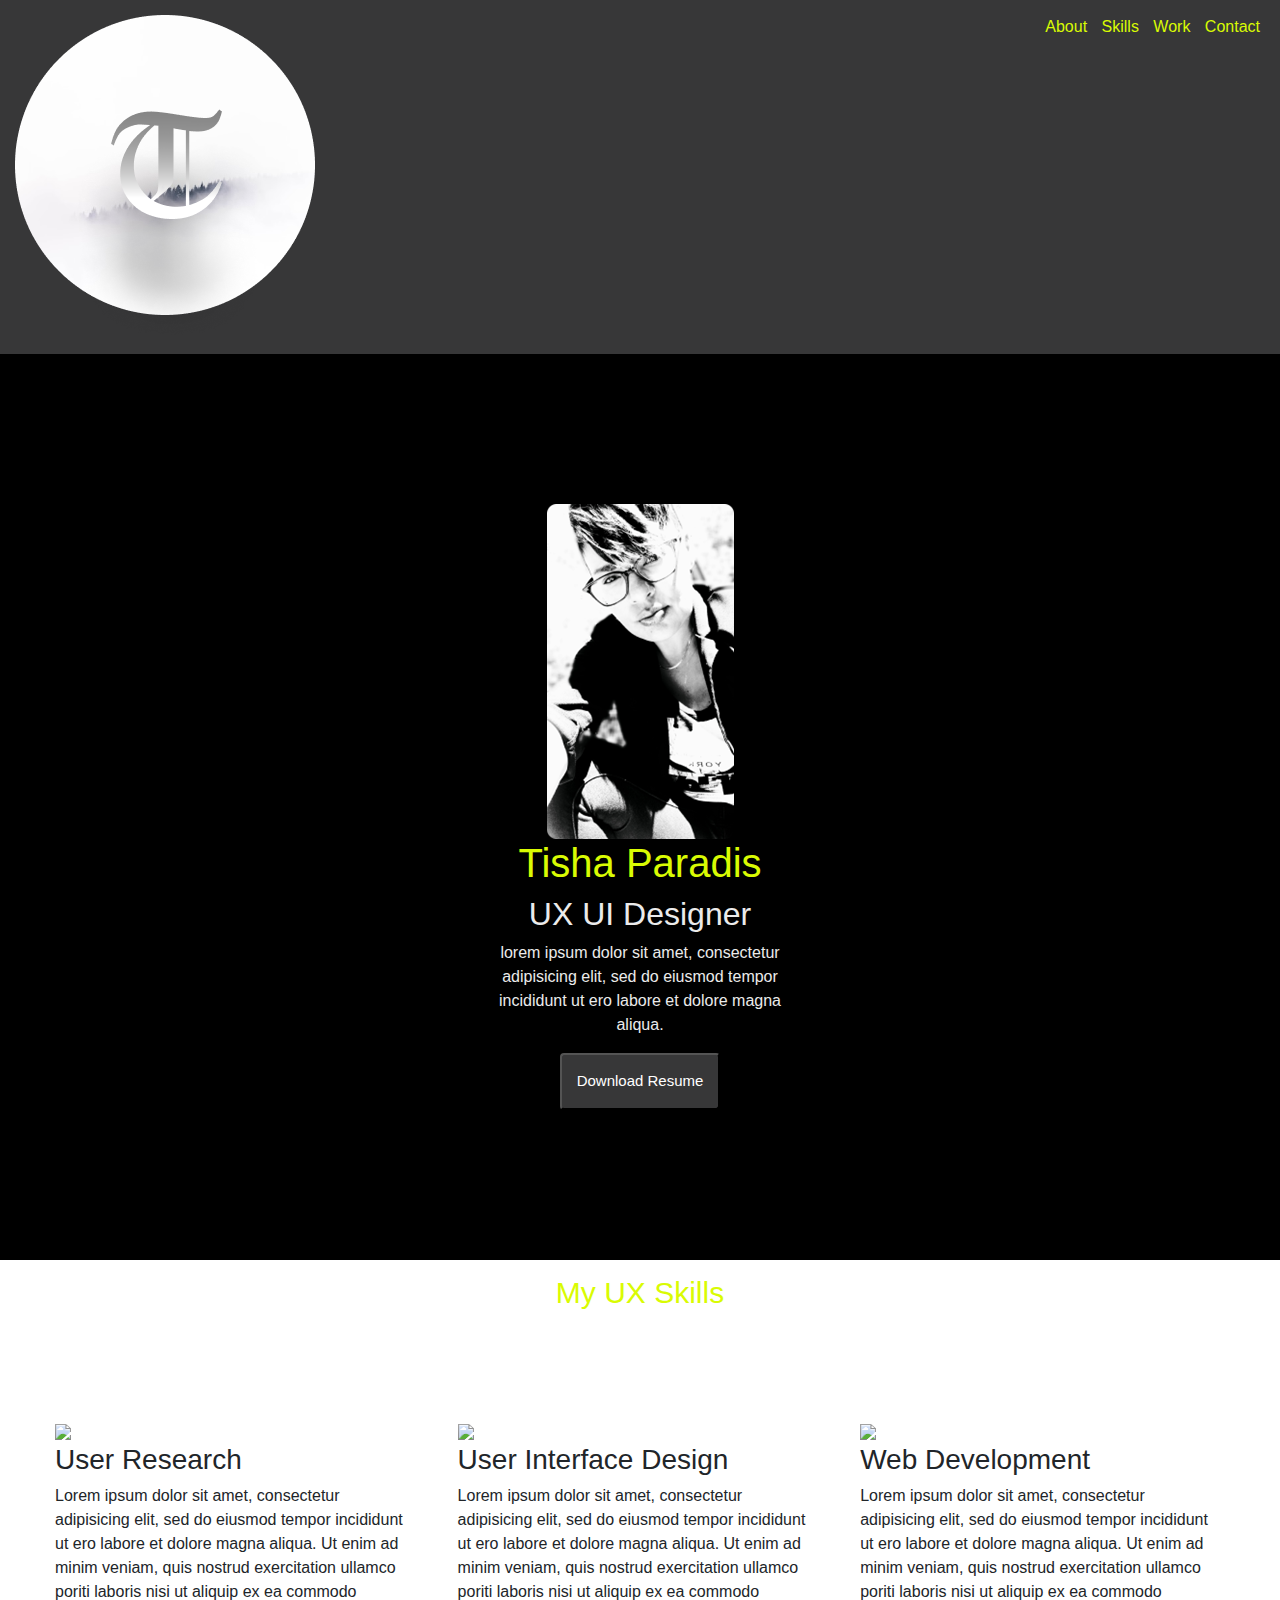
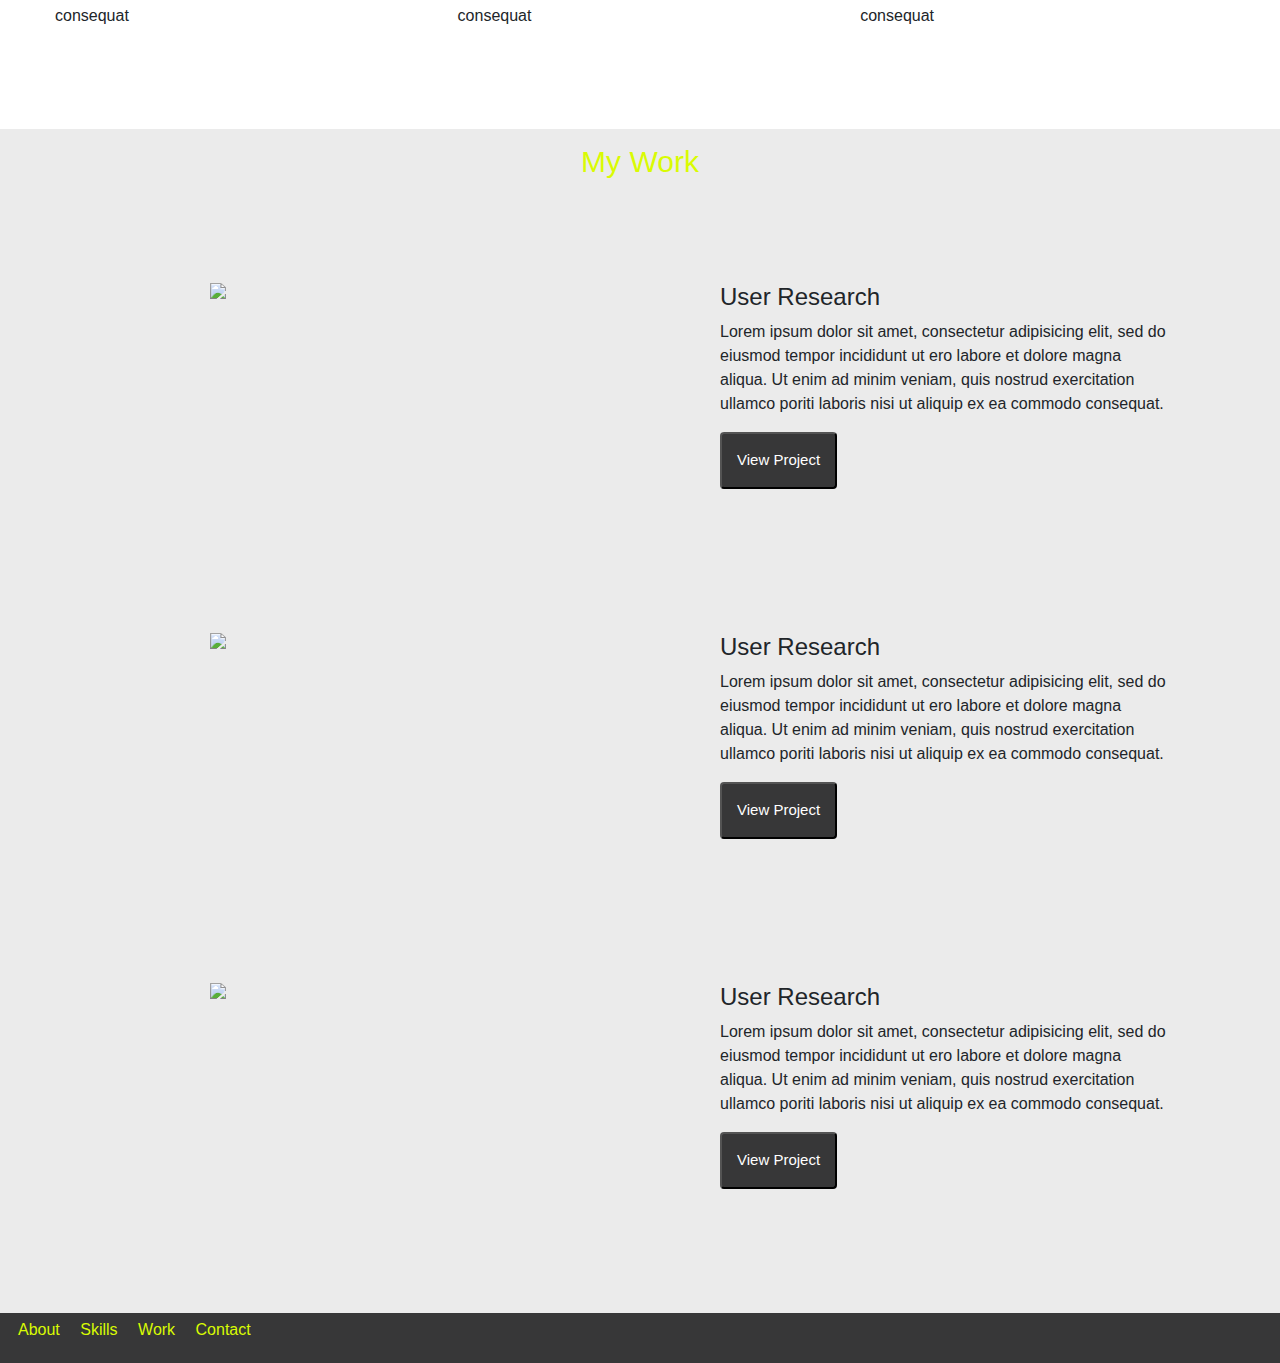
==== UX_UI_HW_19/index.html @ dc443428 "style changes" ====
<!DOCTYPE html>
<html>
  <head>
    <link rel="stylesheet" href="https://cdn.jsdelivr.net/npm/bootstrap@4.3.1/dist/css/bootstrap.min.css" 
    integrity="sha384-ggOyR0iXCbMQv3Xipma34MD+dH/1fQ784/j6cY/iJTQUOhcWr7x9JvoRxT2MZw1T" crossorigin="anonymous">
    <title>Homework 19</title>
    <link href="css/style.css" type="text/css" rel="stylesheet">
  </head>
  <body>
    <header>
      <img src="images/Logo_gray.png">
      <ul>
        <li>About</li>
        <li>Skills</li>
        <li>Work</li>
        <li>Contact</li>
      </ul>
    </header>
    <section class="heroImg">
      <div class="content">
        <img src="images/Portfolio Image.png">
        <h1>Tisha Paradis</h1>
        <h2>UX UI Designer</h2>
        <p>lorem ipsum dolor sit amet, consectetur adipisicing elit, sed do eiusmod tempor incididunt ut ero labore et dolore magna aliqua.</p>
        <button>Download Resume</button>
      </div>
    </section>
    <h1 class="heading">My UX Skills</h1>
    <section class="flexContainer">
      <div>
        <img src="images/placeholderSkill.png">
        <h3>User Research</h3>
        <p>Lorem ipsum dolor sit amet, consectetur adipisicing elit, sed do eiusmod tempor incididunt ut ero labore et dolore magna aliqua. Ut enim ad minim veniam, quis nostrud exercitation ullamco poriti laboris nisi ut aliquip ex ea commodo consequat</p>
      </div>
      <div>
        <img src="images/placeholderSkill.png">
        <h3>User Interface Design</h3>
        <p>Lorem ipsum dolor sit amet, consectetur adipisicing elit, sed do eiusmod tempor incididunt ut ero labore et dolore magna aliqua. Ut enim ad minim veniam, quis nostrud exercitation ullamco poriti laboris nisi ut aliquip ex ea commodo consequat</p>
      </div>
      <div>
        <img src="images/placeholderSkill.png">
        <h3>Web Development</h3>
        <p>Lorem ipsum dolor sit amet, consectetur adipisicing elit, sed do eiusmod tempor incididunt ut ero labore et dolore magna aliqua. Ut enim ad minim veniam, quis nostrud exercitation ullamco poriti laboris nisi ut aliquip ex ea commodo consequat</p>
      </div>
    </section>

    <section class="myWork">
      <h1 class="heading">My Work</h1>
      <div class="workGrid">
        <div class="img1">
          <img src="images/placeholder_picture.png">
        </div>
        <div class="content1">
          <h4>User Research</h4>
          <p>Lorem ipsum dolor sit amet, consectetur adipisicing elit, sed do eiusmod tempor incididunt ut ero labore et dolore magna aliqua. Ut enim ad minim veniam, quis nostrud exercitation ullamco poriti laboris nisi ut aliquip ex ea commodo consequat.</p>
          <button>View Project</button>
        </div>
        <div class="img2">
          <img src="images/placeholder_picture.png">
        </div>
        <div class="content2">
          <h4>User Research</h4>
          <p>Lorem ipsum dolor sit amet, consectetur adipisicing elit, sed do eiusmod tempor incididunt ut ero labore et dolore magna aliqua. Ut enim ad minim veniam, quis nostrud exercitation ullamco poriti laboris nisi ut aliquip ex ea commodo consequat.</p>
          <button>View Project</button>
        </div>
        <div class="img3">
          <img src="images/placeholder_picture.png">
        </div>
        <div class="content3">
          <h4>User Research</h4>
          <p>Lorem ipsum dolor sit amet, consectetur adipisicing elit, sed do eiusmod tempor incididunt ut ero labore et dolore magna aliqua. Ut enim ad minim veniam, quis nostrud exercitation ullamco poriti laboris nisi ut aliquip ex ea commodo consequat.</p>
          <button>View Project</button>
        </div>
      </div>
    </section>
    <footer>
      <ul>
        <li>About</li>
        <li>Skills</li>
        <li>Work</li>
        <li>Contact</li>
      </ul>
    </footer>
  </body>
</html>
---- UX_UI_HW_19/css/style.css ----
body {
  margin: 0;
}
header {
  background-color: #373738;
  padding: 15px;
  color: #D9fB03;
}
.heading {
  color: #D9fB03;
}
header ul {
  float: right;
  color: #D9fB03;
}
header li {
  display: inline-block;
  padding: 0px 5px;
  color:#D9fB03 ;
}
h1 { 
  color:#D9fB03
}
header p {
  display:box;
}
.heroImg {
  background-color: black;
  padding: 150px 15px;
}
.content {
  max-width: 300px;
  margin: 0 auto;
  padding: -8px;
  background-color: black;
  color: #EBEBEB;
  text-align: center;
}
button {
  padding: 15px;
  background-color: #373738;
  color: white;
  font-size: 15px;
  border-radius: 4px;
}
footer {
  background-color: #373738;
  padding: 5px;
  color: #D9fB03;
}
footer ul {
  list-style: none;
  padding-left: 5px;
}
footer li {
  display: inline-block;
  padding: 0px 8px;
}
.heading {
  text-align: center;
  padding: 15px 5px;
  font-size: 30px;
}
/* My UX Skills Section */
.flexContainer {
  display: flex;
  padding: 60px 30px;
}
.flexContainer div {
  width: 33%;
  padding: 25px;
}

/* My Work Section */
.myWork {
  padding: 60px 30px;
  padding-top: 0;
  background-color: #EBEBEB;
}
.workGrid {
  display: grid;
  grid-template-columns: 50% 50%;
  grid-template-rows: 350px 350px 350px;
  grid-template-areas:
  "img1 content1"
  "img2 content2"
  "img3 content3"
  ;
}
.workGrid img {
  width: 100%;
  max-width: 250px;
  margin: 0 auto;
  display: block;
}
.img1 {
  grid-area: img1;
}
.img2 {
  grid-area: img2;
}
.img3 {
  grid-area: img3;
}
.img1, .img2, .img3, .content1, .content2, .content3 {
  padding: 80px;
}
.content1 {
  grid-area: content1;
}
.content2 {
  grid-area: content2;
}
.content3 {
  grid-area: content3;
}
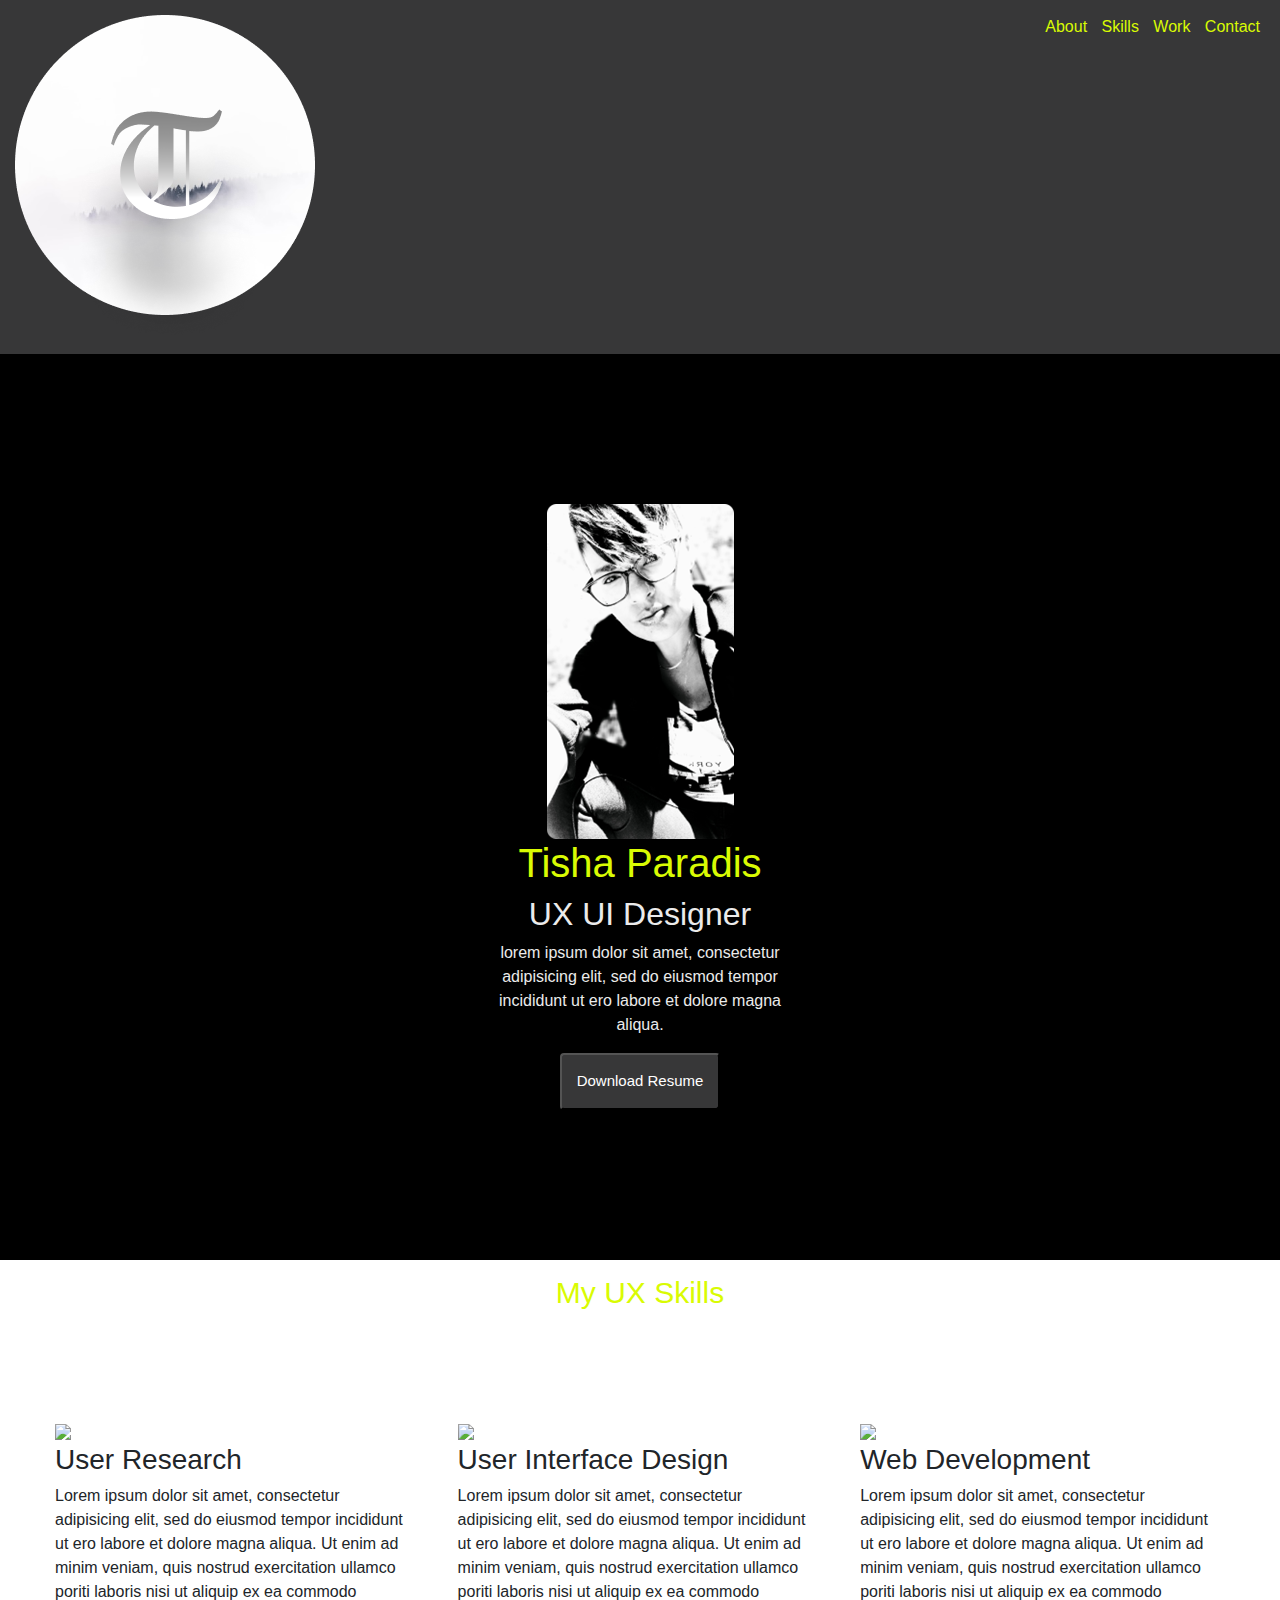
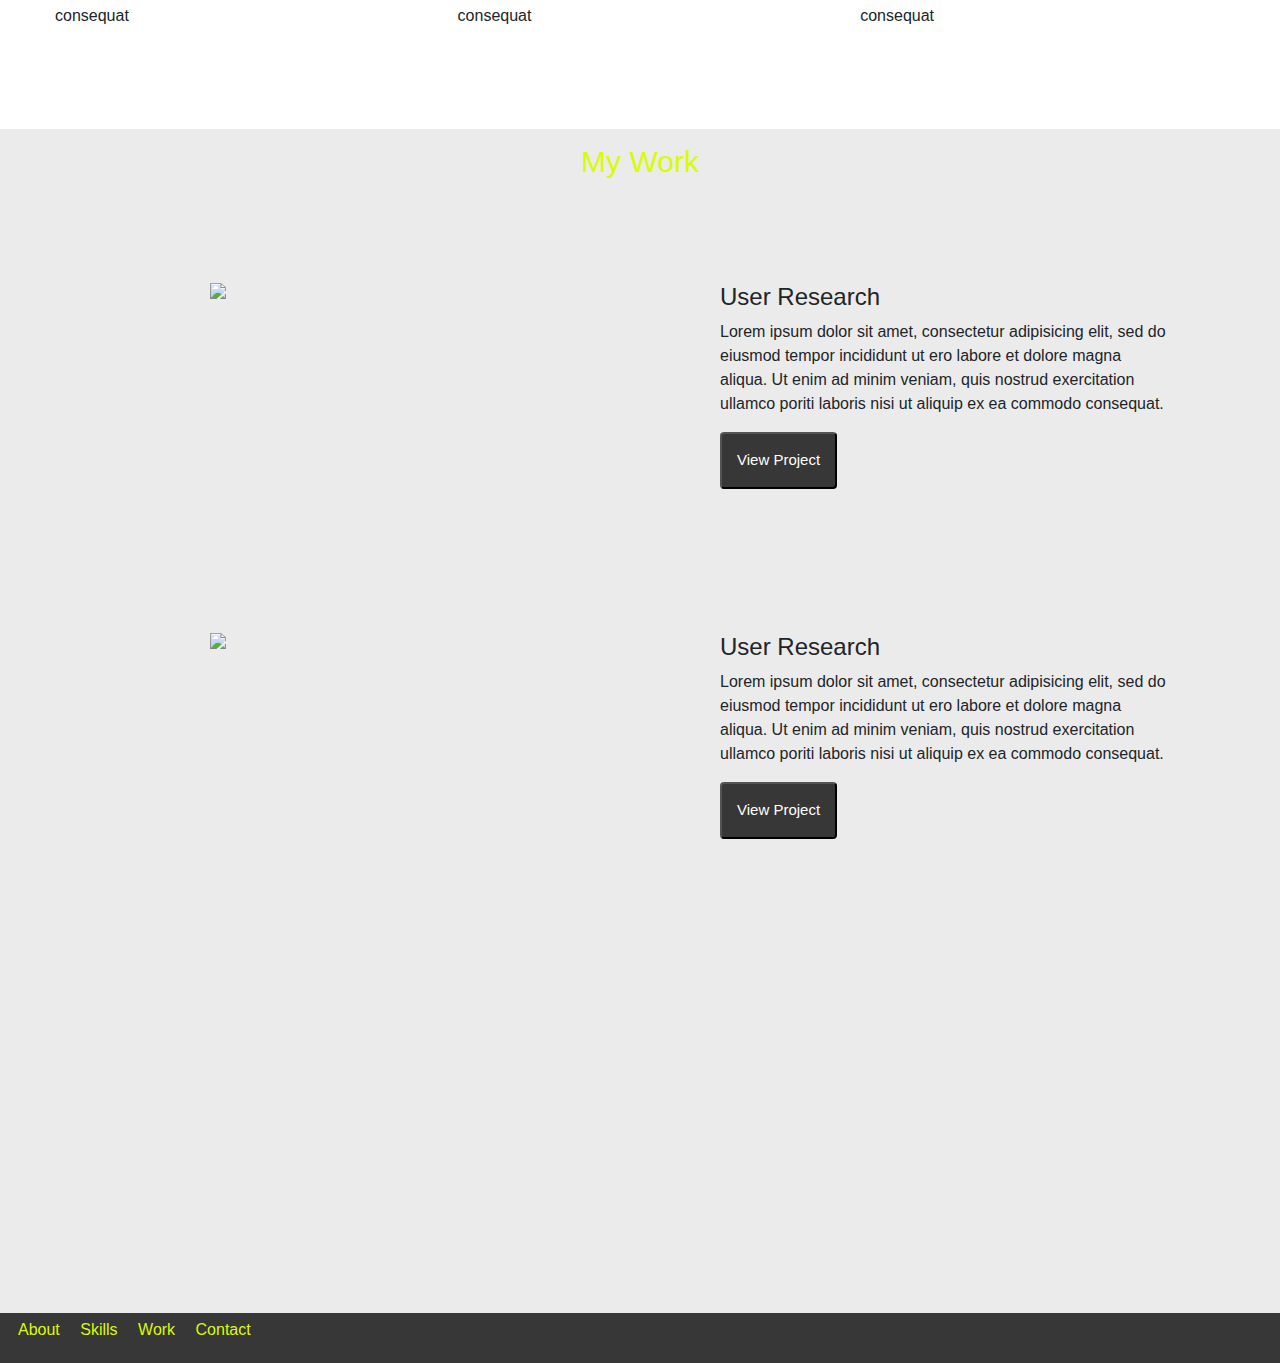
==== commit 19c69255: "spacing" ====
--- a/UX_UI_HW_19/index.html
+++ b/UX_UI_HW_19/index.html
@@ -63,23 +63,14 @@
           <p>Lorem ipsum dolor sit amet, consectetur adipisicing elit, sed do eiusmod tempor incididunt ut ero labore et dolore magna aliqua. Ut enim ad minim veniam, quis nostrud exercitation ullamco poriti laboris nisi ut aliquip ex ea commodo consequat.</p>
           <button>View Project</button>
         </div>
-        <div class="img3">
-          <img src="images/placeholder_picture.png">
-        </div>
-        <div class="content3">
-          <h4>User Research</h4>
-          <p>Lorem ipsum dolor sit amet, consectetur adipisicing elit, sed do eiusmod tempor incididunt ut ero labore et dolore magna aliqua. Ut enim ad minim veniam, quis nostrud exercitation ullamco poriti laboris nisi ut aliquip ex ea commodo consequat.</p>
-          <button>View Project</button>
-        </div>
-      </div>
     </section>
-    <footer>
-      <ul>
-        <li>About</li>
-        <li>Skills</li>
-        <li>Work</li>
-        <li>Contact</li>
-      </ul>
-    </footer>
+      <footer>
+        <ul>
+          <li>About</li>
+          <li>Skills</li>
+          <li>Work</li>
+          <li>Contact</li>
+        </ul>
+      </footer>
   </body>
 </html>
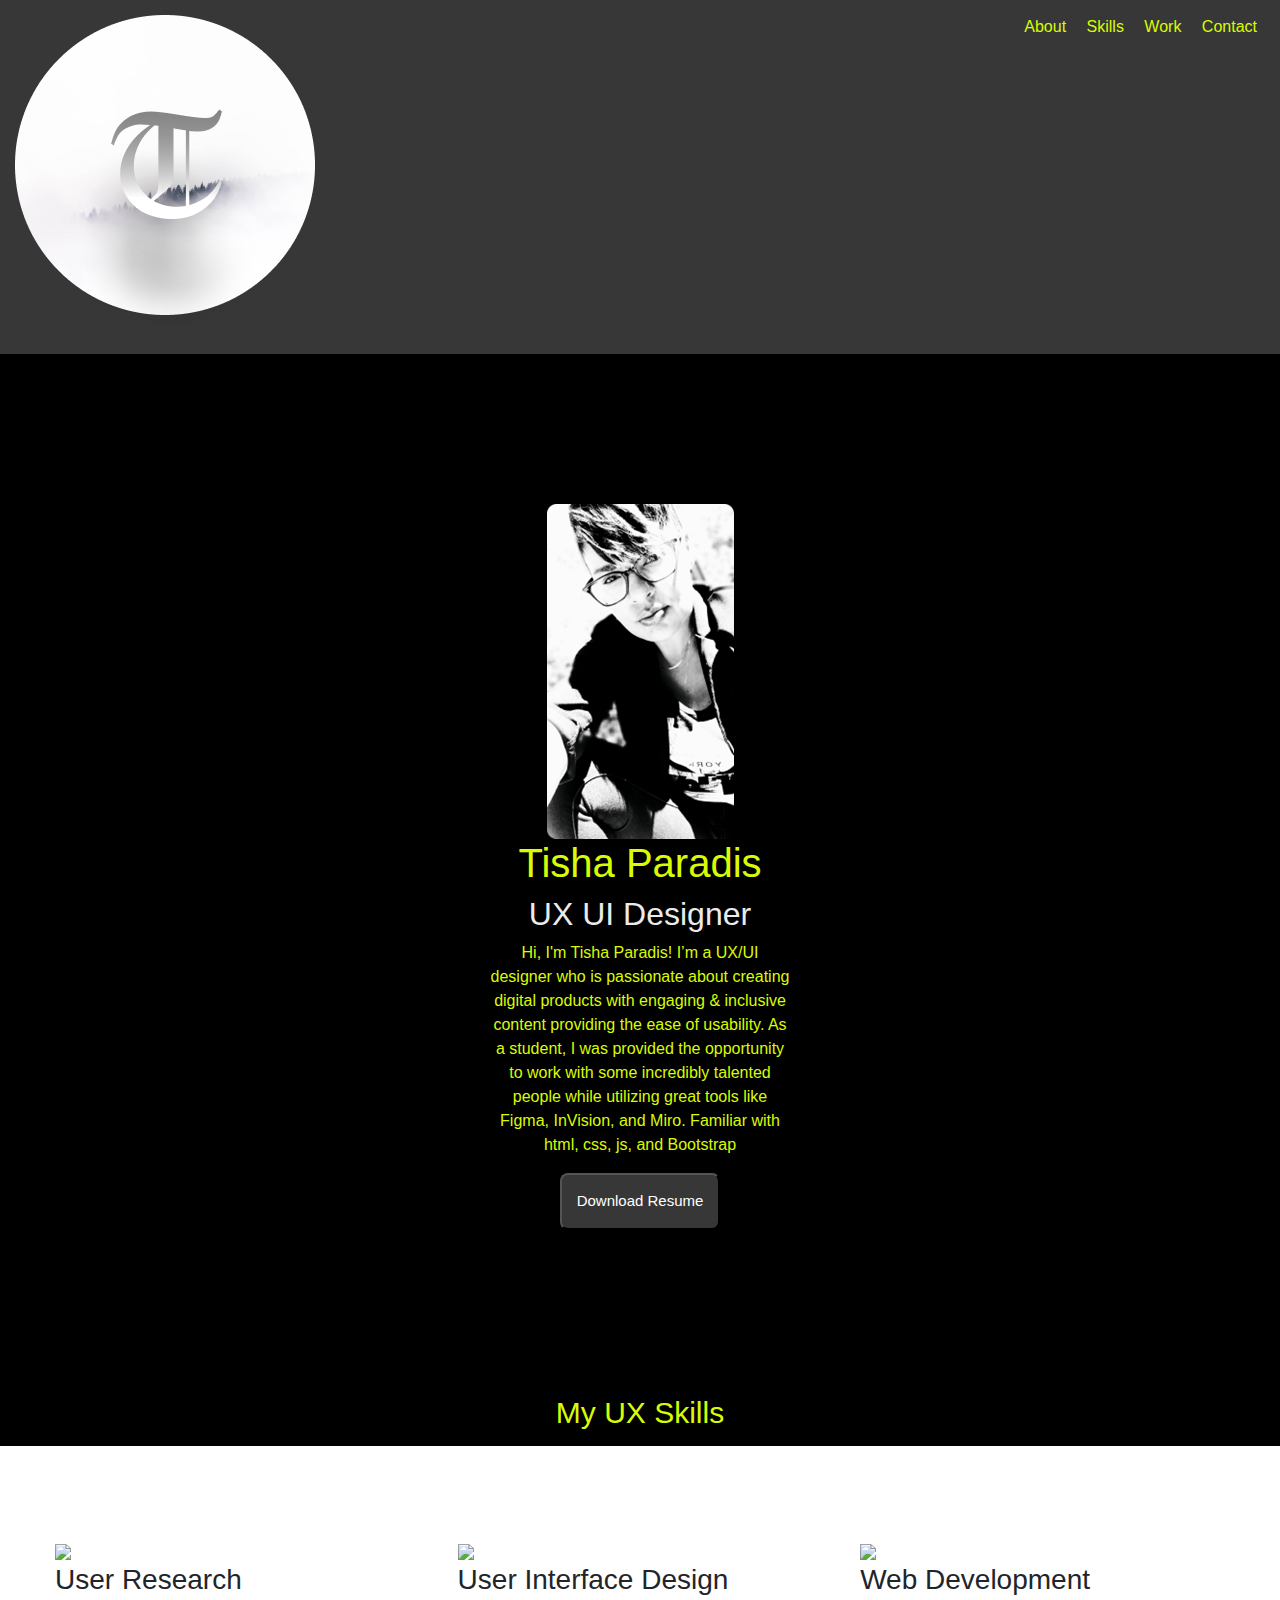
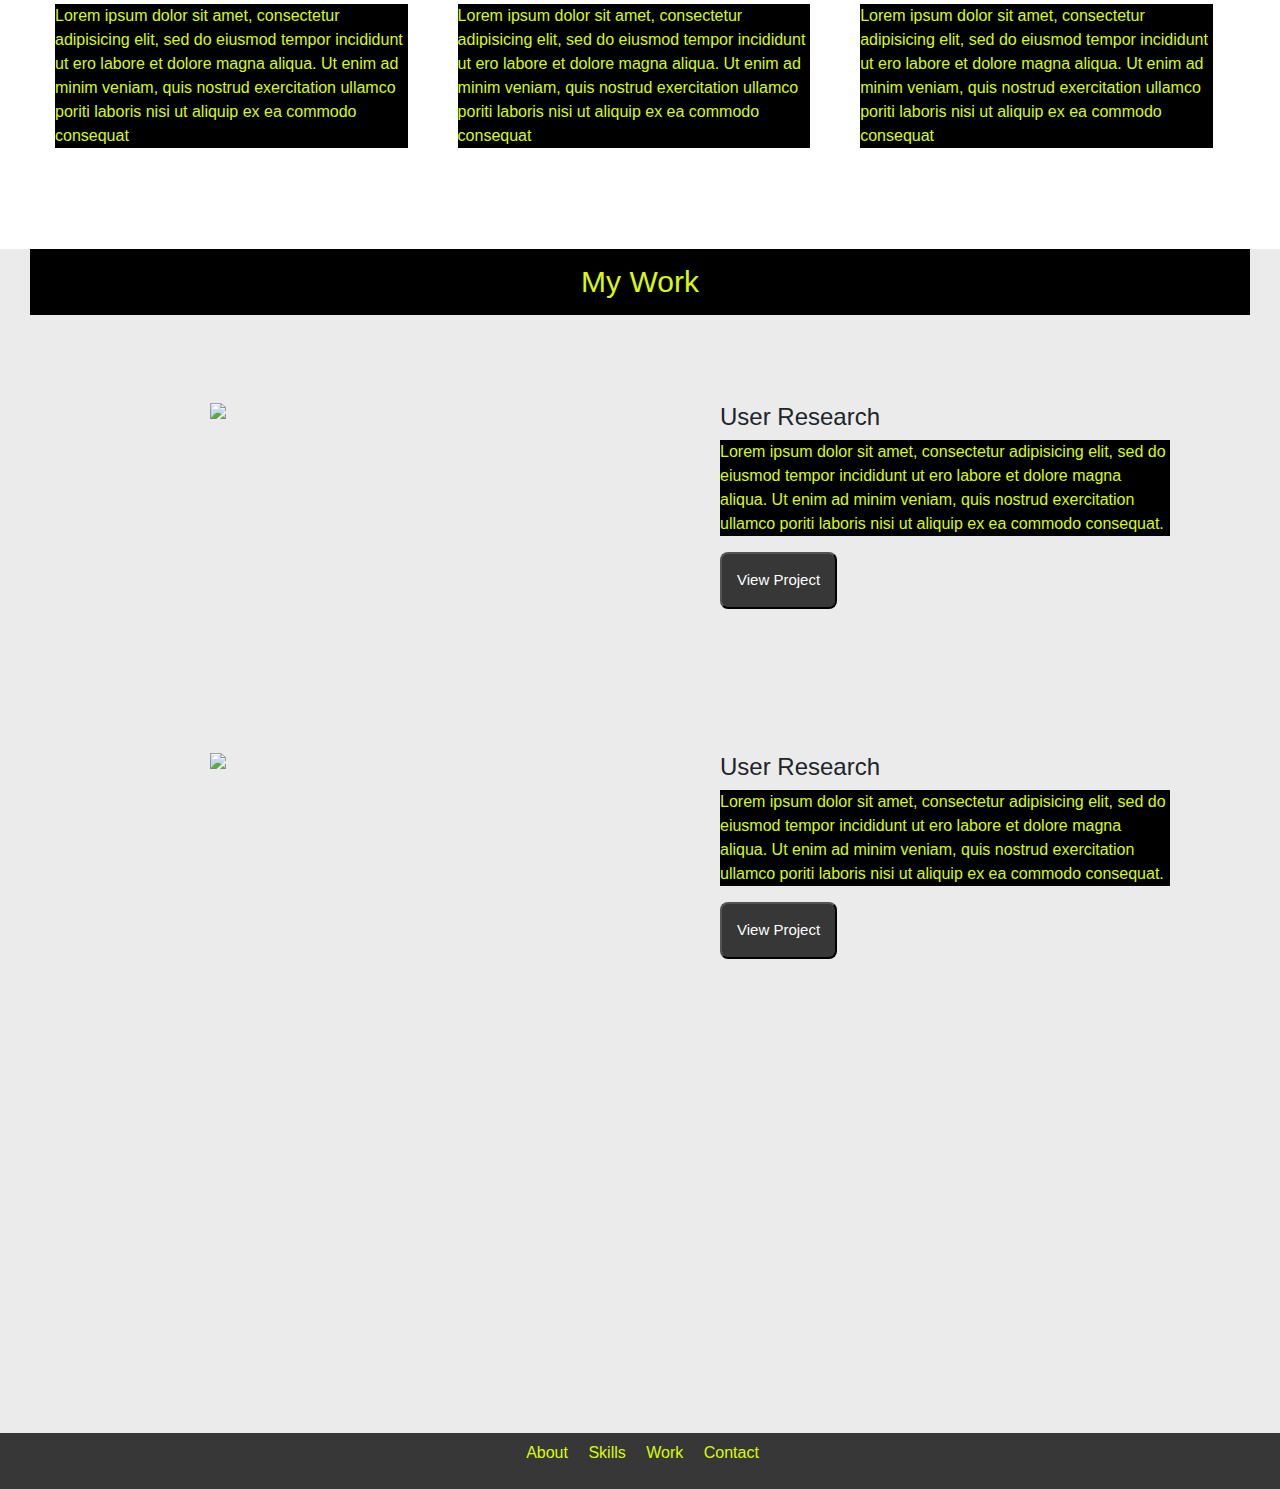
==== commit 27a26bee: "changed text color" ====
--- a/UX_UI_HW_19/index.html
+++ b/UX_UI_HW_19/index.html
@@ -21,14 +21,16 @@
         <img src="images/Portfolio Image.png">
         <h1>Tisha Paradis</h1>
         <h2>UX UI Designer</h2>
-        <p>lorem ipsum dolor sit amet, consectetur adipisicing elit, sed do eiusmod tempor incididunt ut ero labore et dolore magna aliqua.</p>
+        <p>Hi, I'm Tisha Paradis!  I’m a UX/UI designer who is passionate about creating digital products 
+          with engaging & inclusive content providing the ease of usability. 
+          As a student, I was provided the opportunity to work with some incredibly talented people while utilizing great tools like Figma, InVision, and Miro.  Familiar with html, css, js, and Bootstrap</p>
         <button>Download Resume</button>
       </div>
     </section>
     <h1 class="heading">My UX Skills</h1>
     <section class="flexContainer">
       <div>
-        <img src="images/placeholderSkill.png">
+        <img src="images/">
         <h3>User Research</h3>
         <p>Lorem ipsum dolor sit amet, consectetur adipisicing elit, sed do eiusmod tempor incididunt ut ero labore et dolore magna aliqua. Ut enim ad minim veniam, quis nostrud exercitation ullamco poriti laboris nisi ut aliquip ex ea commodo consequat</p>
       </div>
--- a/UX_UI_HW_19/css/style.css
+++ b/UX_UI_HW_19/css/style.css
@@ -6,8 +6,12 @@
   padding: 15px;
   color: #D9fB03;
 }
+ {
+
+}
 .heading {
   color: #D9fB03;
+  background-color: black;
 }
 header ul {
   float: right;
@@ -15,14 +19,20 @@
 }
 header li {
   display: inline-block;
-  padding: 0px 5px;
+  padding: 0px 8px;
   color:#D9fB03 ;
 }
 h1 { 
-  color:#D9fB03
+  color:#D9fB03;
+  background-color: black;
+  
 }
-header p {
+p {
   display:box;
+  color: #D9fB03;
+    text-indent: none;
+    text-transform: normal;
+    background-color: black;
 }
 .heroImg {
   background-color: black;
@@ -41,12 +51,13 @@
   background-color: #373738;
   color: white;
   font-size: 15px;
-  border-radius: 4px;
+  border-radius: 8px;
 }
 footer {
   background-color: #373738;
-  padding: 5px;
+  padding: 8px;
   color: #D9fB03;
+  text-align: center;
 }
 footer ul {
   list-style: none;
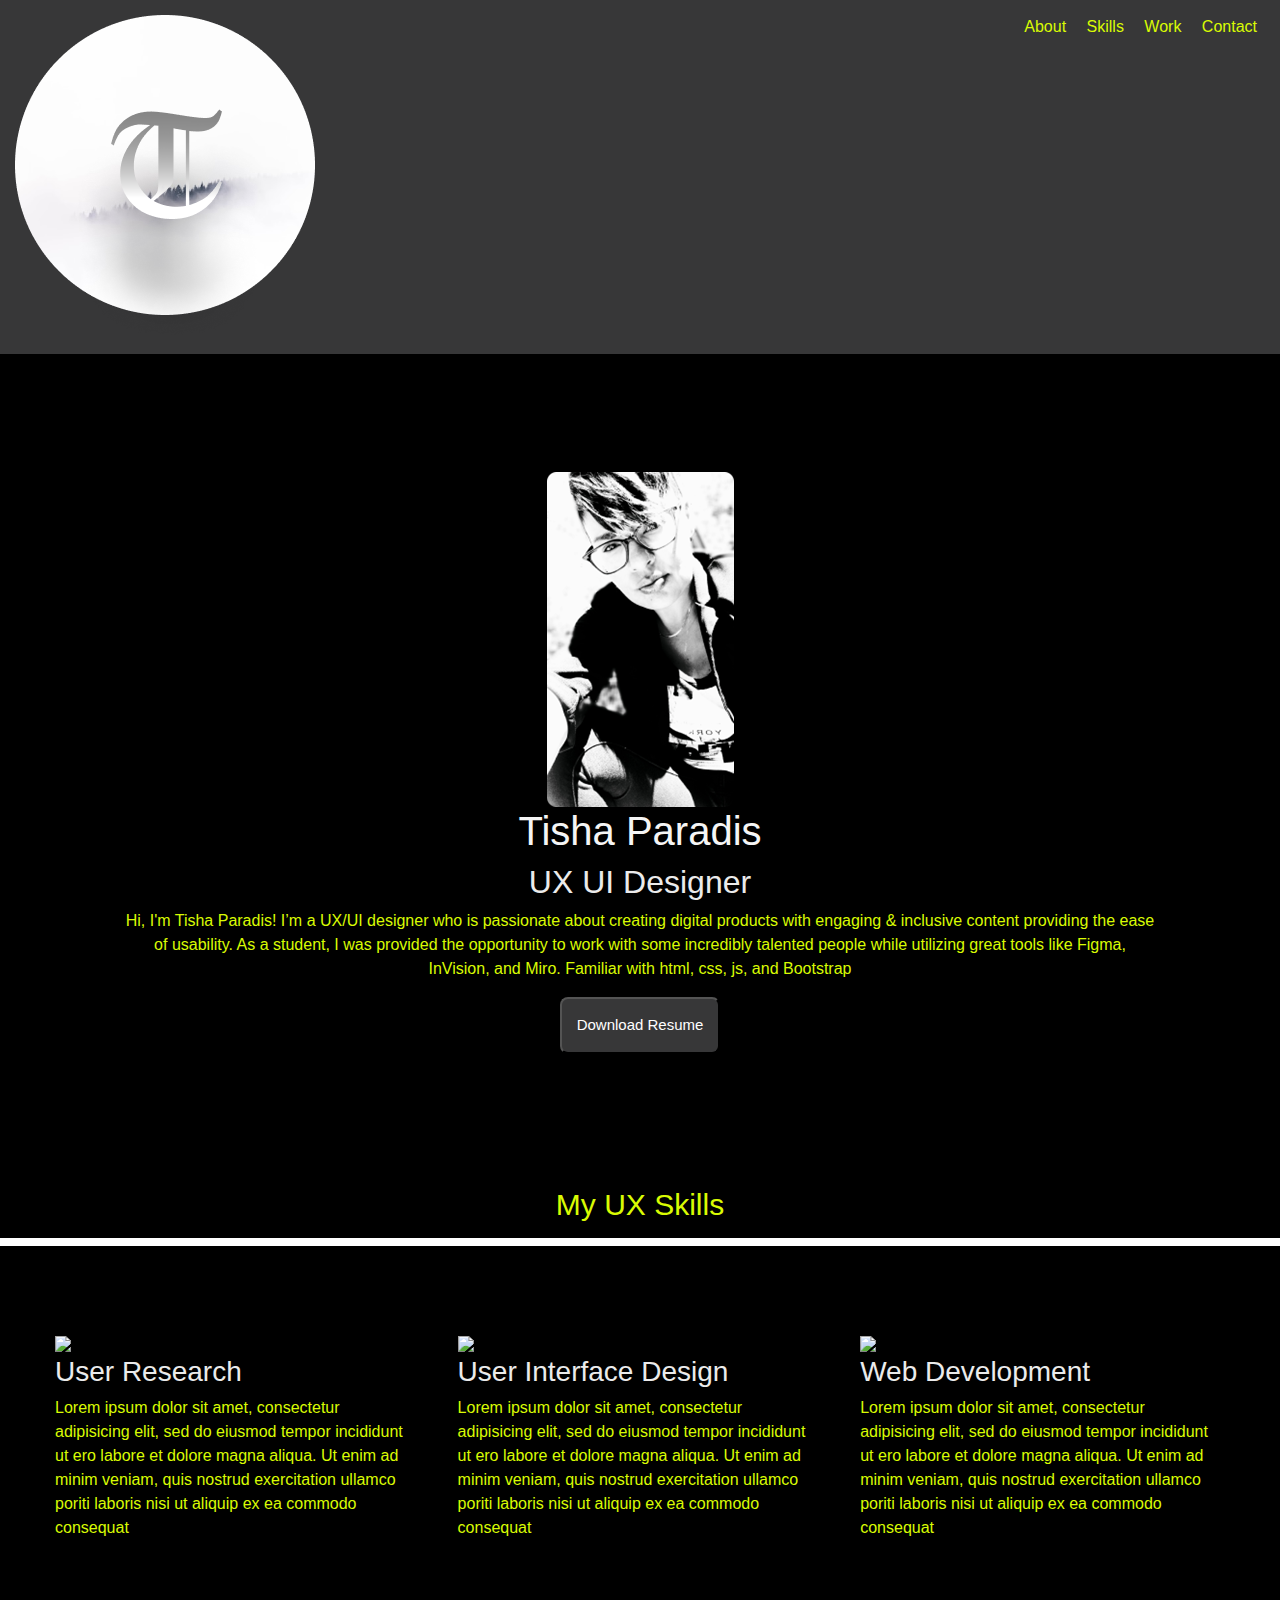
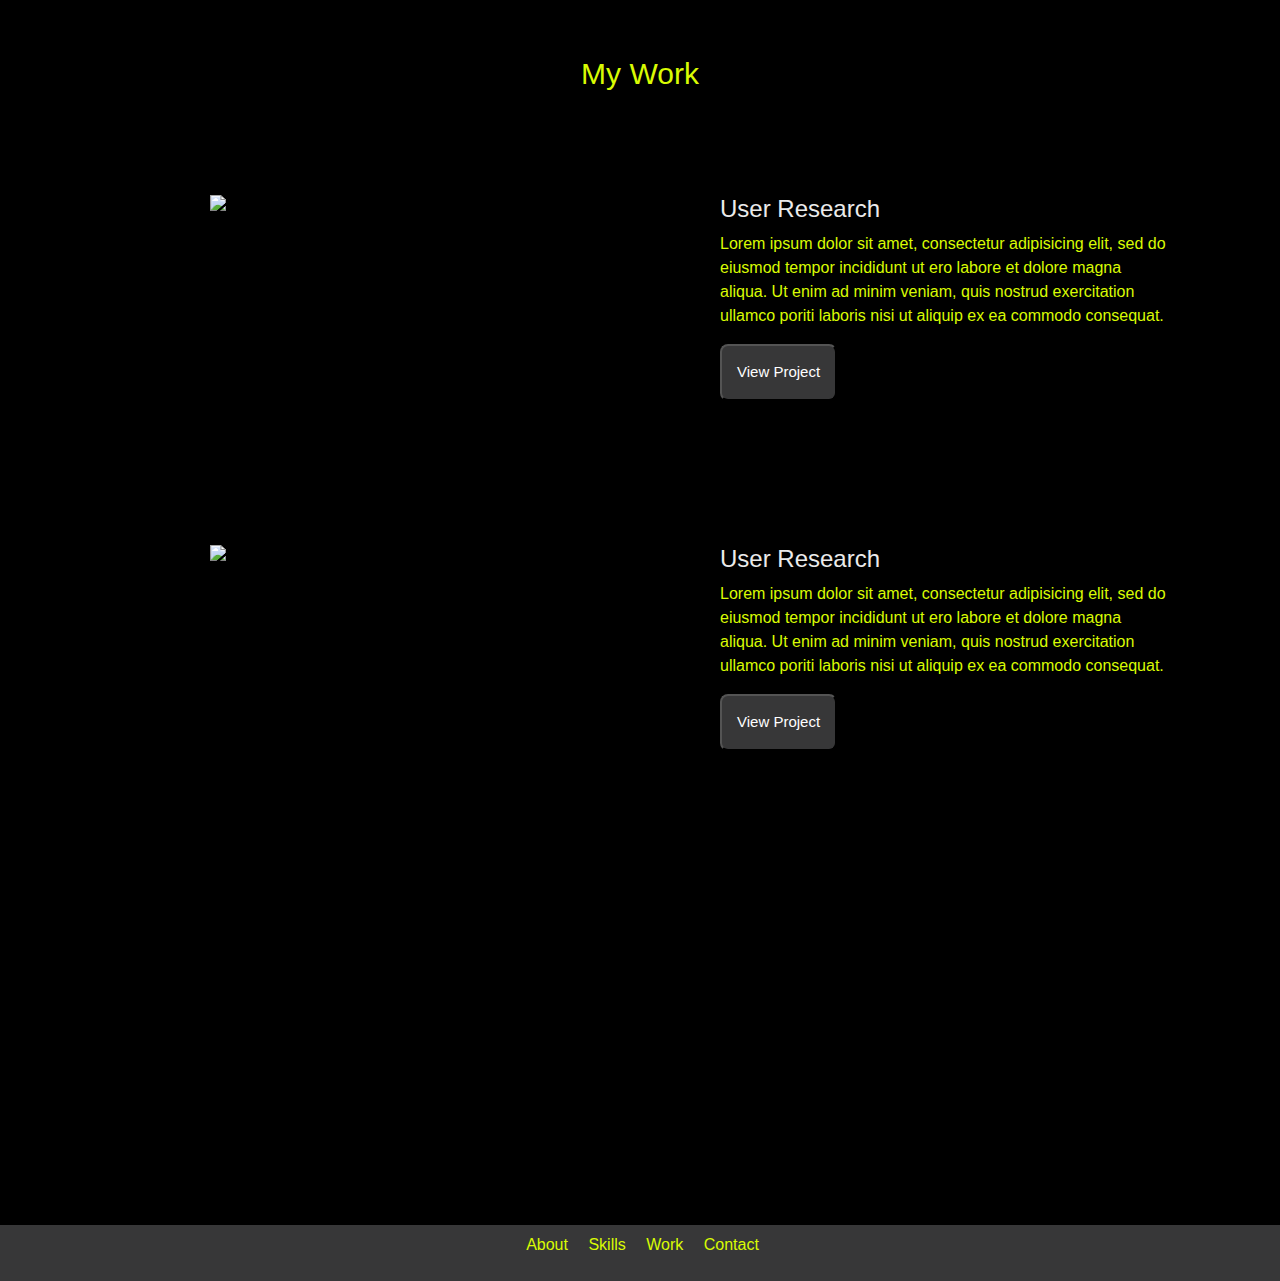
==== commit 01bd04ce: "edits" ====
--- a/UX_UI_HW_19/index.html
+++ b/UX_UI_HW_19/index.html
@@ -74,5 +74,8 @@
           <li>Contact</li>
         </ul>
       </footer>
+      <script src="https://code.jquery.com/jquery-3.3.1.slim.min.js" integrity="sha384-q8i/X+965DzO0rT7abK41JStQIAqVgRVzpbzo5smXKp4YfRvH+8abtTE1Pi6jizo" crossorigin="anonymous"></script>
+<script src="https://cdn.jsdelivr.net/npm/popper.js@1.14.7/dist/umd/popper.min.js" integrity="sha384-UO2eT0CpHqdSJQ6hJty5KVphtPhzWj9WO1clHTMGa3JDZwrnQq4sF86dIHNDz0W1" crossorigin="anonymous"></script>
+<script src="https://cdn.jsdelivr.net/npm/bootstrap@4.3.1/dist/js/bootstrap.min.js" integrity="sha384-JjSmVgyd0p3pXB1rRibZUAYoIIy6OrQ6VrjIEaFf/nJGzIxFDsf4x0xIM+B07jRM" crossorigin="anonymous"></script>
   </body>
 </html>
--- a/UX_UI_HW_19/css/style.css
+++ b/UX_UI_HW_19/css/style.css
@@ -2,12 +2,10 @@
   margin: 0;
 }
 header {
+  display: block;
   background-color: #373738;
   padding: 15px;
   color: #D9fB03;
-}
- {
-
 }
 .heading {
   color: #D9fB03;
@@ -23,7 +21,7 @@
   color:#D9fB03 ;
 }
 h1 { 
-  color:#D9fB03;
+  color:whitesmoke;
   background-color: black;
   
 }
@@ -36,12 +34,12 @@
 }
 .heroImg {
   background-color: black;
-  padding: 150px 15px;
+  padding: 10px 15px;
 }
 .content {
-  max-width: 300px;
+  max-width: -20px;
   margin: 0 auto;
-  padding: -8px;
+  padding: 108px;
   background-color: black;
   color: #EBEBEB;
   text-align: center;
@@ -76,17 +74,22 @@
 .flexContainer {
   display: flex;
   padding: 60px 30px;
+  background-color: black;
+  color: #EBEBEB;
 }
 .flexContainer div {
   width: 33%;
   padding: 25px;
+  background-color: black;
+  color: #EBEBEB;
 }
 
 /* My Work Section */
 .myWork {
   padding: 60px 30px;
   padding-top: 0;
-  background-color: #EBEBEB;
+  background-color: black;
+  color: #EBEBEB;
 }
 .workGrid {
   display: grid;
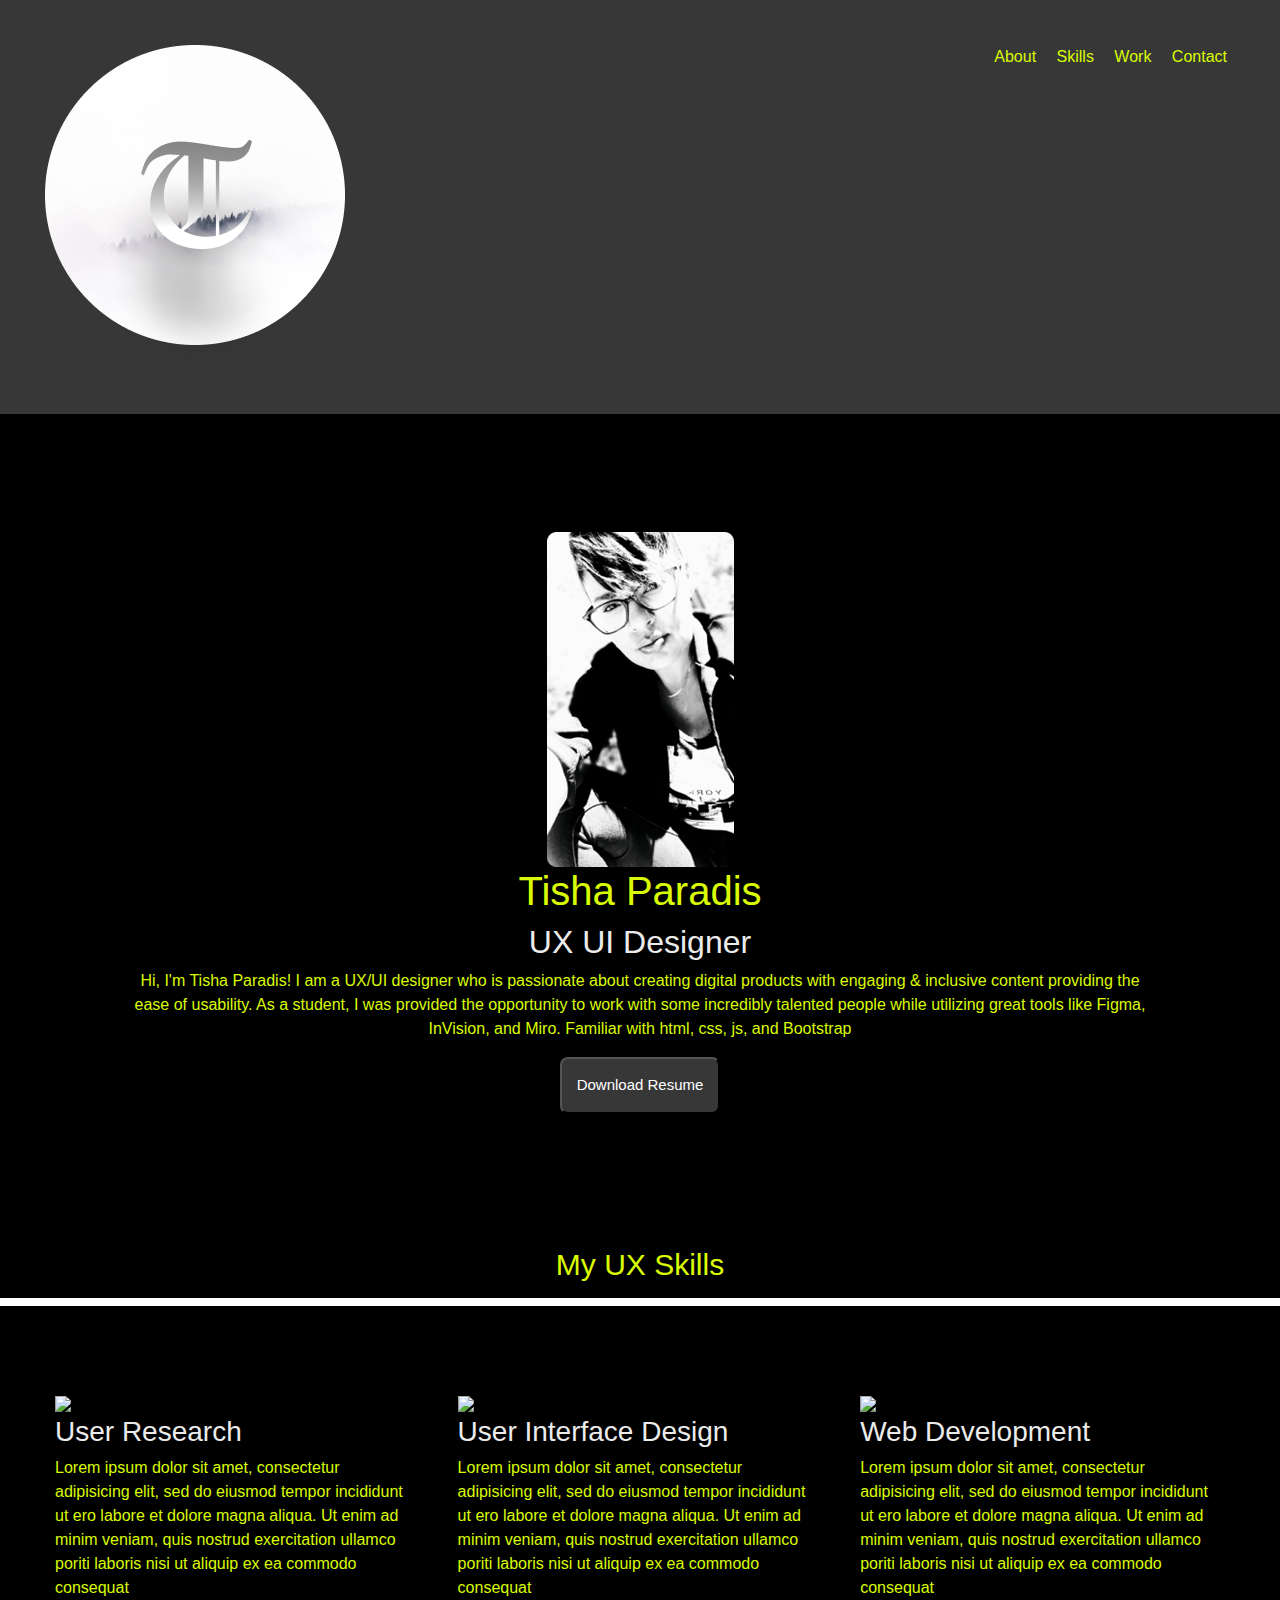
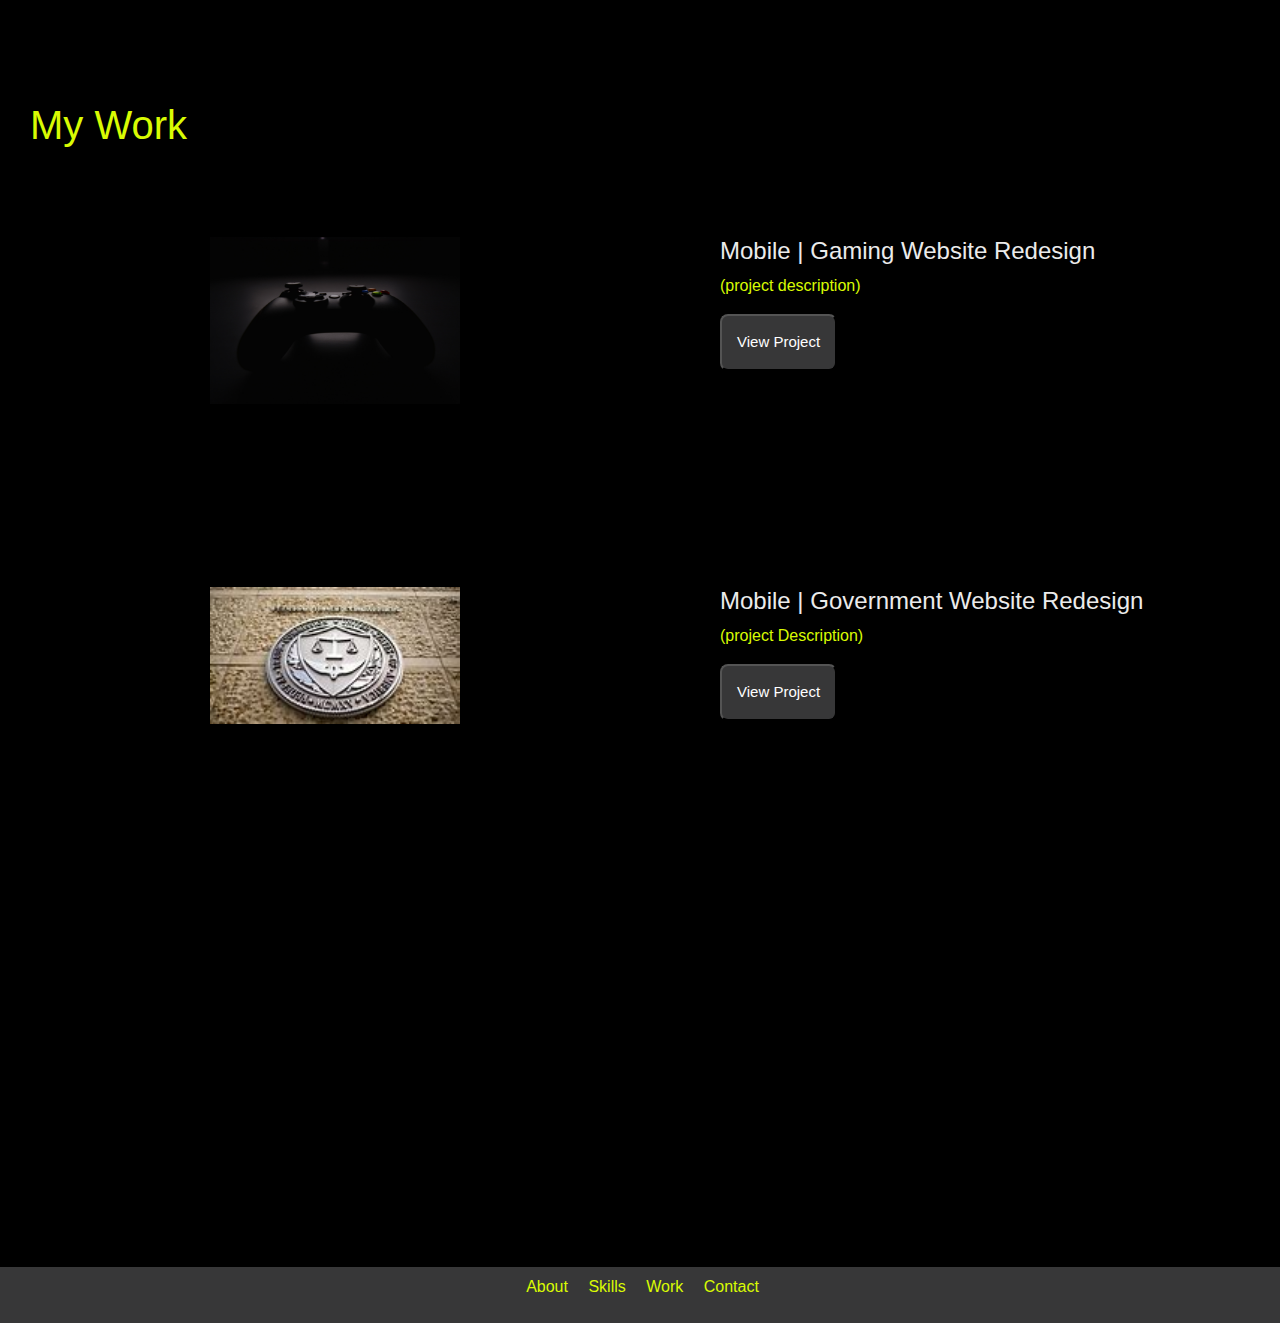
==== commit b6ea6525: "added images" ====
--- a/UX_UI_HW_19/index.html
+++ b/UX_UI_HW_19/index.html
@@ -21,7 +21,7 @@
         <img src="images/Portfolio Image.png">
         <h1>Tisha Paradis</h1>
         <h2>UX UI Designer</h2>
-        <p>Hi, I'm Tisha Paradis!  I’m a UX/UI designer who is passionate about creating digital products 
+        <p>Hi, I'm Tisha Paradis!  I am a UX/UI designer who is passionate about creating digital products 
           with engaging & inclusive content providing the ease of usability. 
           As a student, I was provided the opportunity to work with some incredibly talented people while utilizing great tools like Figma, InVision, and Miro.  Familiar with html, css, js, and Bootstrap</p>
         <button>Download Resume</button>
@@ -47,22 +47,22 @@
     </section>
 
     <section class="myWork">
-      <h1 class="heading">My Work</h1>
+      <h1 class="Mobile | Gaming website redesign">My Work</h1>
       <div class="workGrid">
         <div class="img1">
-          <img src="images/placeholder_picture.png">
+          <img src="images/gaming img.jpg">
         </div>
         <div class="content1">
-          <h4>User Research</h4>
-          <p>Lorem ipsum dolor sit amet, consectetur adipisicing elit, sed do eiusmod tempor incididunt ut ero labore et dolore magna aliqua. Ut enim ad minim veniam, quis nostrud exercitation ullamco poriti laboris nisi ut aliquip ex ea commodo consequat.</p>
+          <h4>Mobile | Gaming Website Redesign</h4>
+          <p>(project description)</p>
           <button>View Project</button>
         </div>
         <div class="img2">
-          <img src="images/placeholder_picture.png">
+          <img src="images/FTC logo.jpeg">
         </div>
         <div class="content2">
-          <h4>User Research</h4>
-          <p>Lorem ipsum dolor sit amet, consectetur adipisicing elit, sed do eiusmod tempor incididunt ut ero labore et dolore magna aliqua. Ut enim ad minim veniam, quis nostrud exercitation ullamco poriti laboris nisi ut aliquip ex ea commodo consequat.</p>
+          <h4>Mobile | Government Website Redesign</h4>
+          <p>(project Description)</p>
           <button>View Project</button>
         </div>
     </section>
--- a/UX_UI_HW_19/css/style.css
+++ b/UX_UI_HW_19/css/style.css
@@ -4,12 +4,9 @@
 header {
   display: block;
   background-color: #373738;
-  padding: 15px;
+  padding: 45px;
   color: #D9fB03;
-}
-.heading {
-  color: #D9fB03;
-  background-color: black;
+
 }
 header ul {
   float: right;
@@ -21,7 +18,7 @@
   color:#D9fB03 ;
 }
 h1 { 
-  color:whitesmoke;
+  color:#D9fB03;
   background-color: black;
   
 }
@@ -70,6 +67,8 @@
   padding: 15px 5px;
   font-size: 30px;
 }
+
+
 /* My UX Skills Section */
 .flexContainer {
   display: flex;
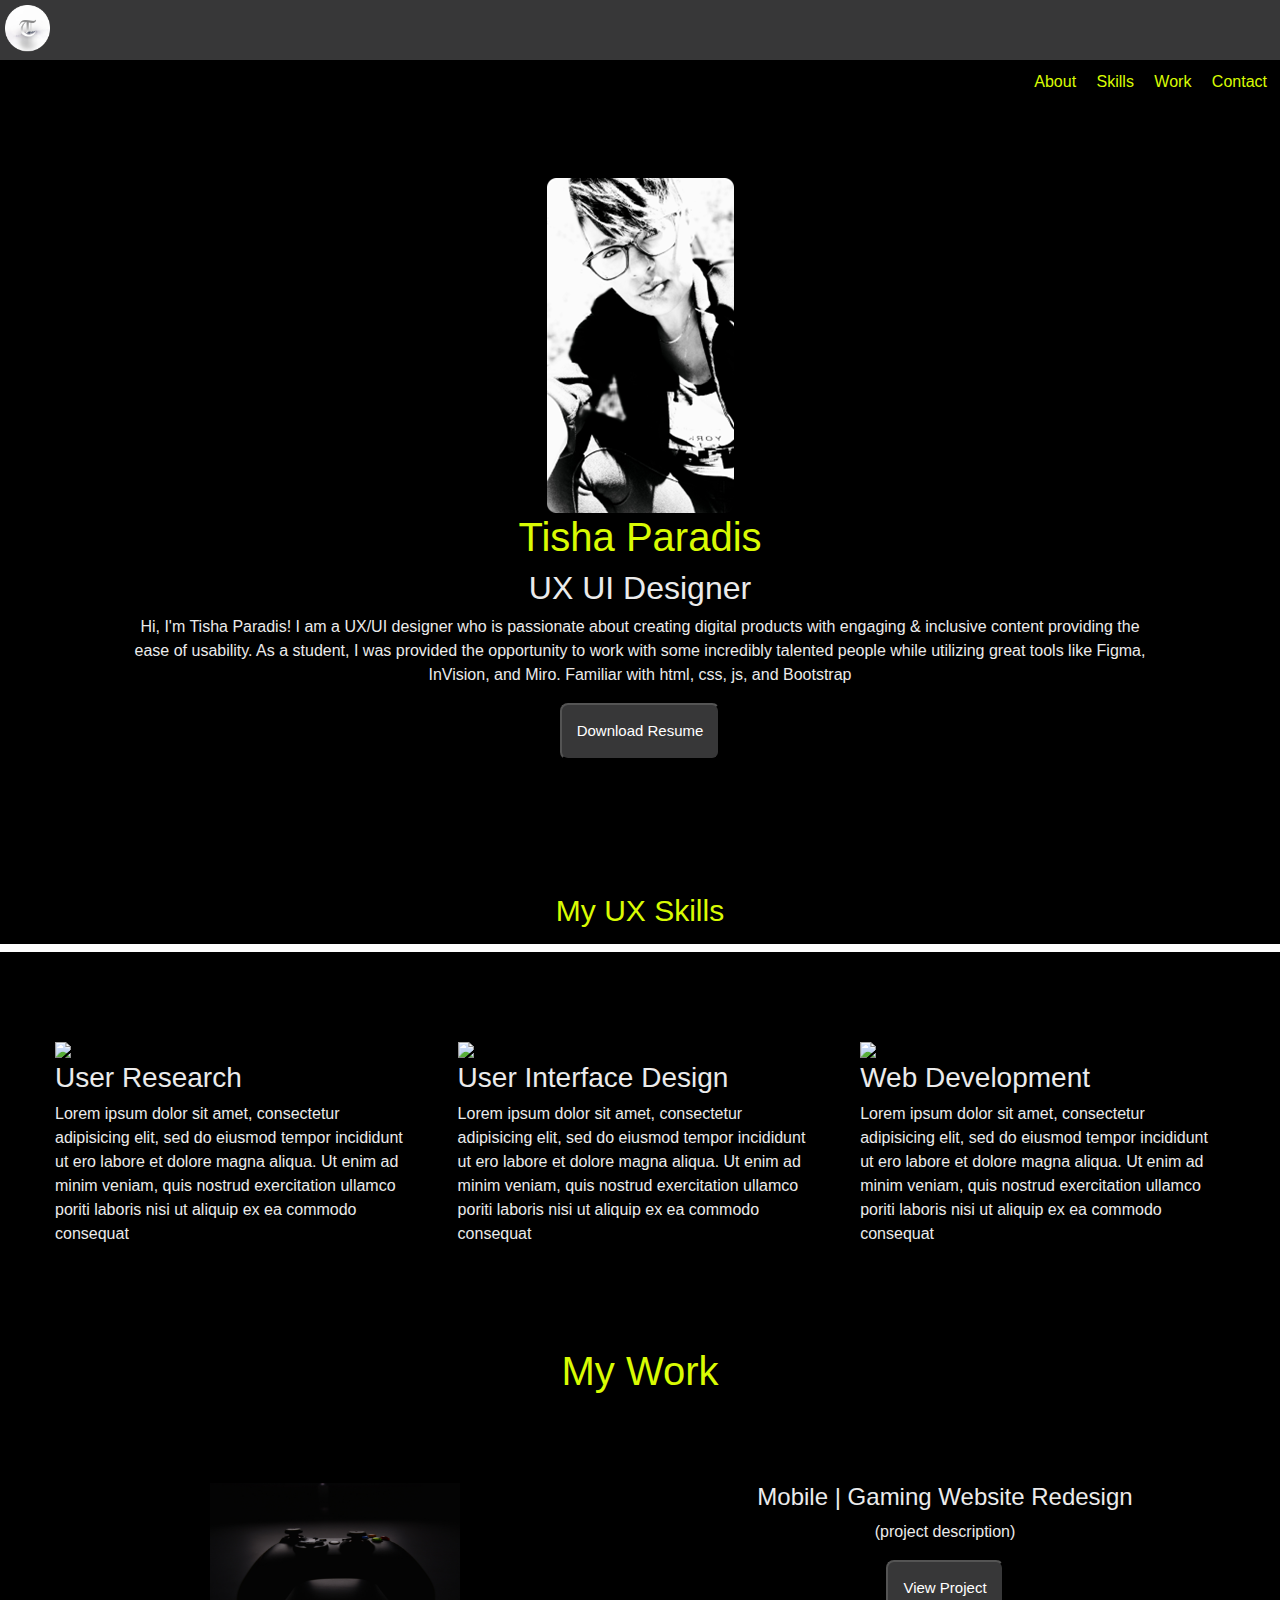
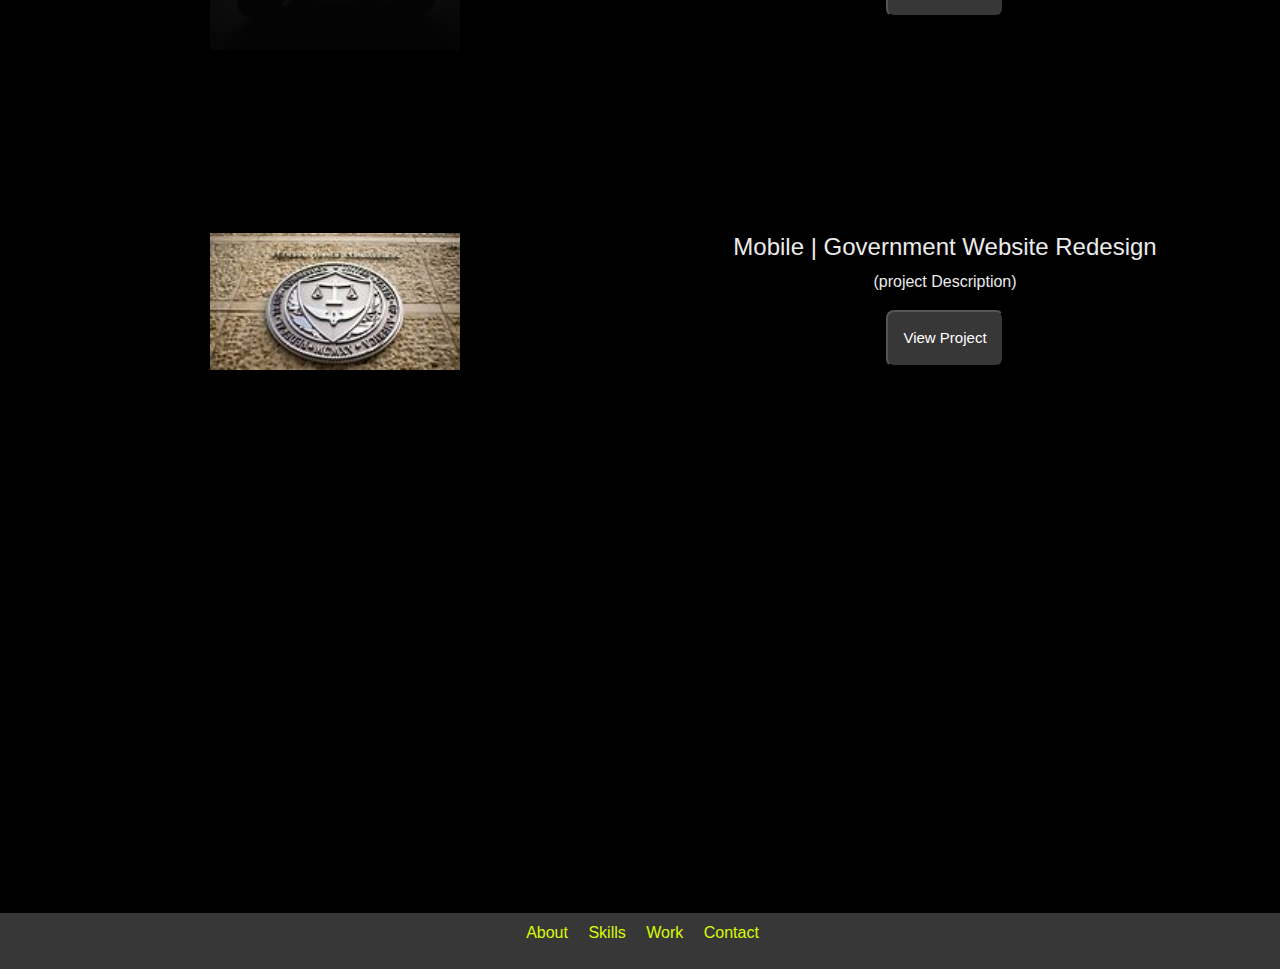
==== commit 6226cea8: "resized logo" ====
--- a/UX_UI_HW_19/index.html
+++ b/UX_UI_HW_19/index.html
@@ -8,7 +8,8 @@
   </head>
   <body>
     <header>
-      <img src="images/Logo_gray.png">
+      <img src="images/Logo_gray.png"style=
+      width:45px; height=50px><br>
       <ul>
         <li>About</li>
         <li>Skills</li>
--- a/UX_UI_HW_19/css/style.css
+++ b/UX_UI_HW_19/css/style.css
@@ -4,7 +4,7 @@
 header {
   display: block;
   background-color: #373738;
-  padding: 45px;
+  padding: 5px;
   color: #D9fB03;
 
 }
@@ -14,7 +14,7 @@
 }
 header li {
   display: inline-block;
-  padding: 0px 8px;
+  padding: 15px 8px;
   color:#D9fB03 ;
 }
 h1 { 
@@ -24,7 +24,6 @@
 }
 p {
   display:box;
-  color: #D9fB03;
     text-indent: none;
     text-transform: normal;
     background-color: black;
@@ -89,6 +88,7 @@
   padding-top: 0;
   background-color: black;
   color: #EBEBEB;
+  text-align: center;
 }
 .workGrid {
   display: grid;
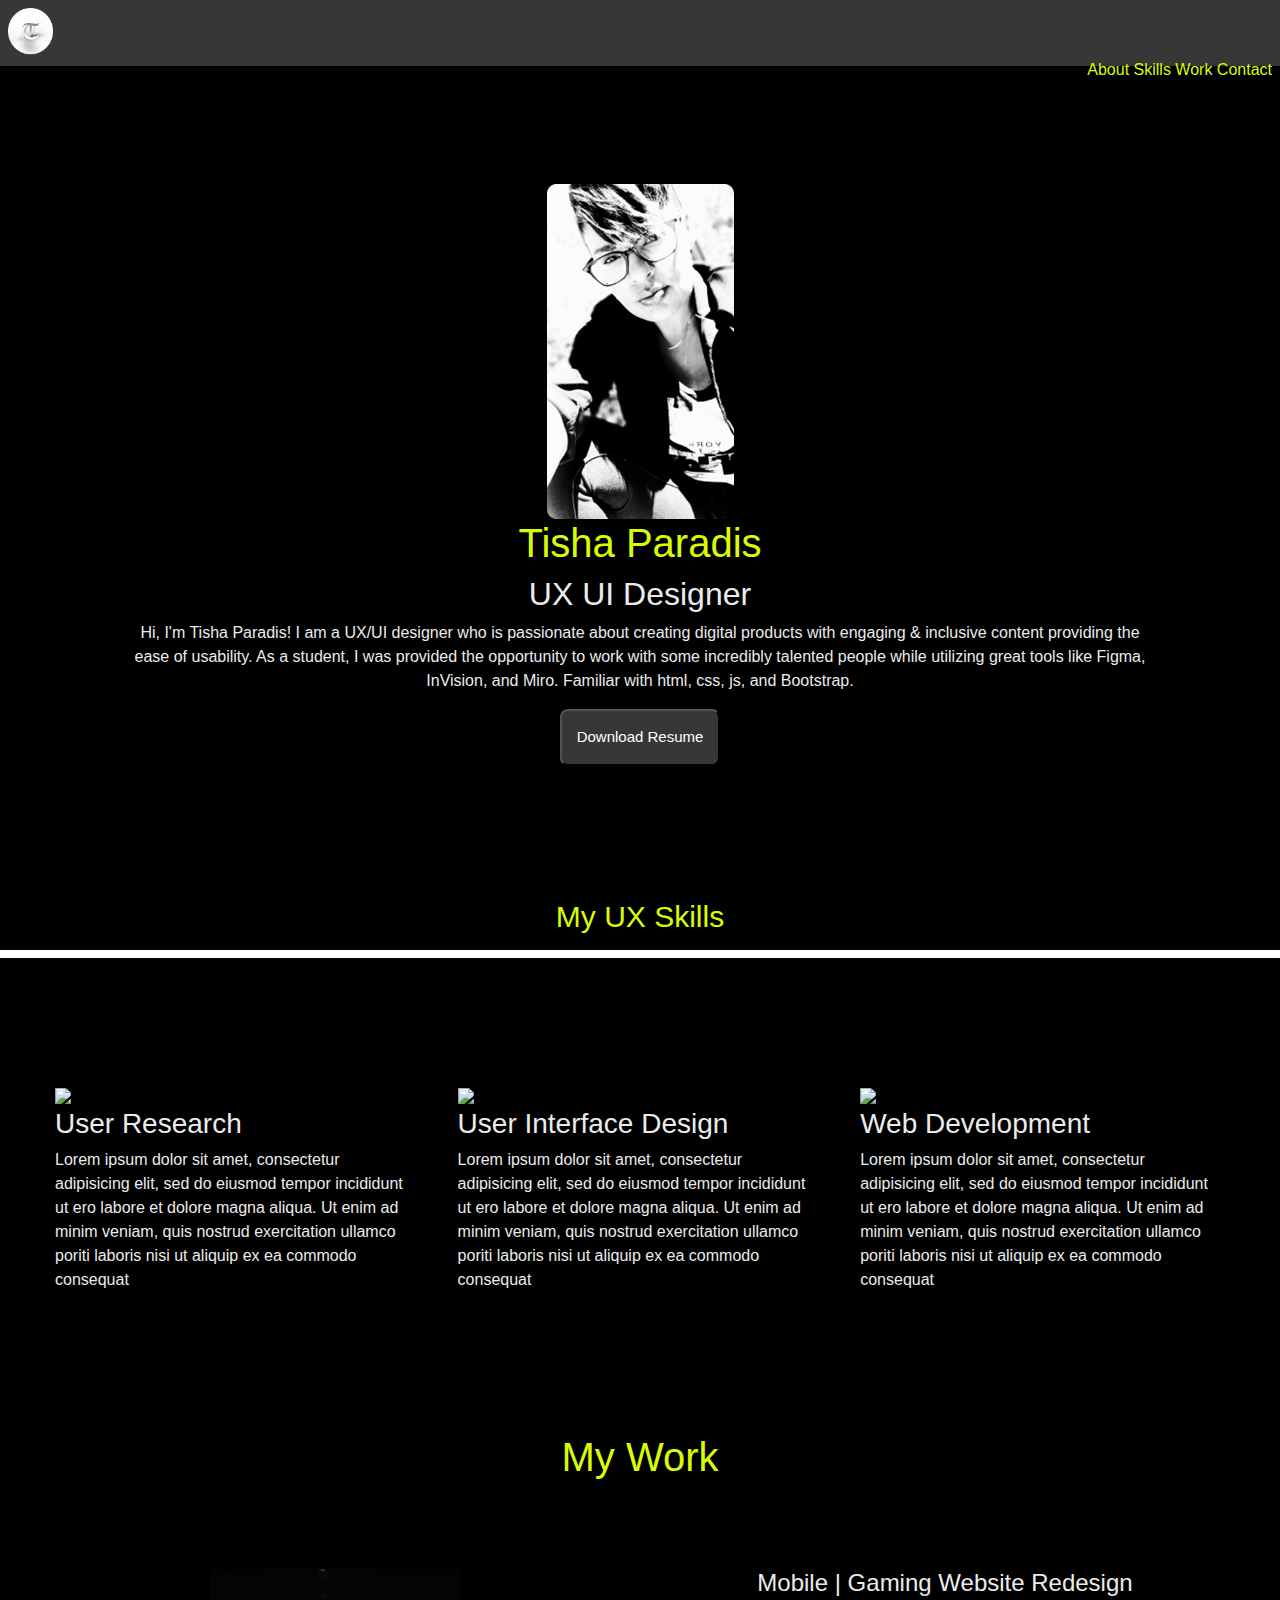
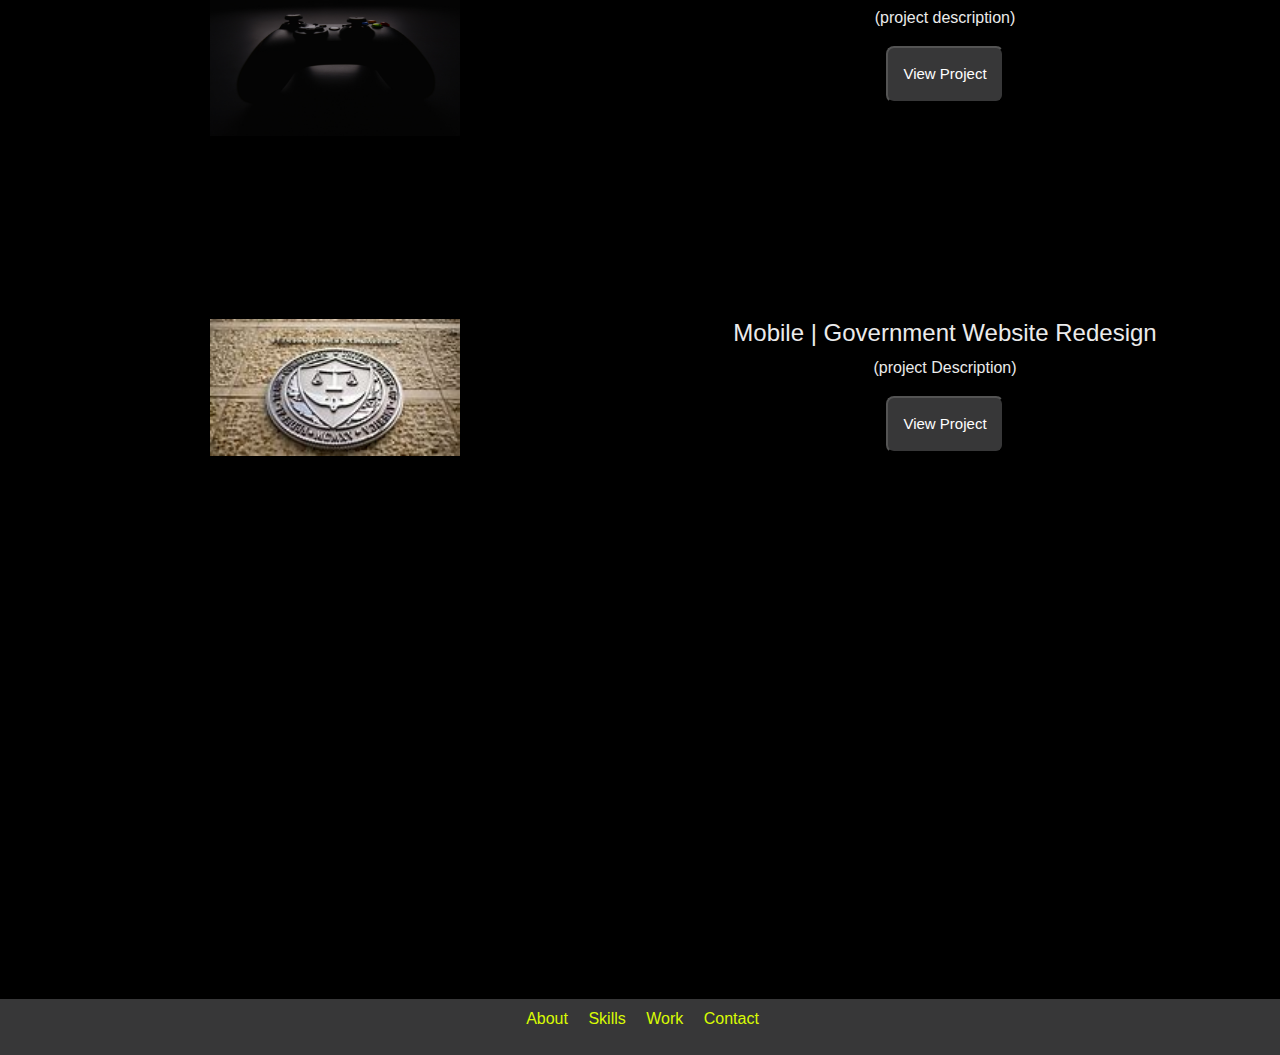
==== commit 85f5fece: "reverted changes" ====
--- a/UX_UI_HW_19/index.html
+++ b/UX_UI_HW_19/index.html
@@ -24,7 +24,7 @@
         <h2>UX UI Designer</h2>
         <p>Hi, I'm Tisha Paradis!  I am a UX/UI designer who is passionate about creating digital products 
           with engaging & inclusive content providing the ease of usability. 
-          As a student, I was provided the opportunity to work with some incredibly talented people while utilizing great tools like Figma, InVision, and Miro.  Familiar with html, css, js, and Bootstrap</p>
+          As a student, I was provided the opportunity to work with some incredibly talented people while utilizing great tools like Figma, InVision, and Miro.  Familiar with html, css, js, and Bootstrap.</p>
         <button>Download Resume</button>
       </div>
     </section>
--- a/UX_UI_HW_19/css/style.css
+++ b/UX_UI_HW_19/css/style.css
@@ -4,7 +4,7 @@
 header {
   display: block;
   background-color: #373738;
-  padding: 5px;
+  padding: 8px;
   color: #D9fB03;
 
 }
@@ -14,7 +14,7 @@
 }
 header li {
   display: inline-block;
-  padding: 15px 8px;
+  padding: -55px 98px;
   color:#D9fB03 ;
 }
 h1 { 
@@ -71,7 +71,7 @@
 /* My UX Skills Section */
 .flexContainer {
   display: flex;
-  padding: 60px 30px;
+  padding: 100px 30px;
   background-color: black;
   color: #EBEBEB;
 }
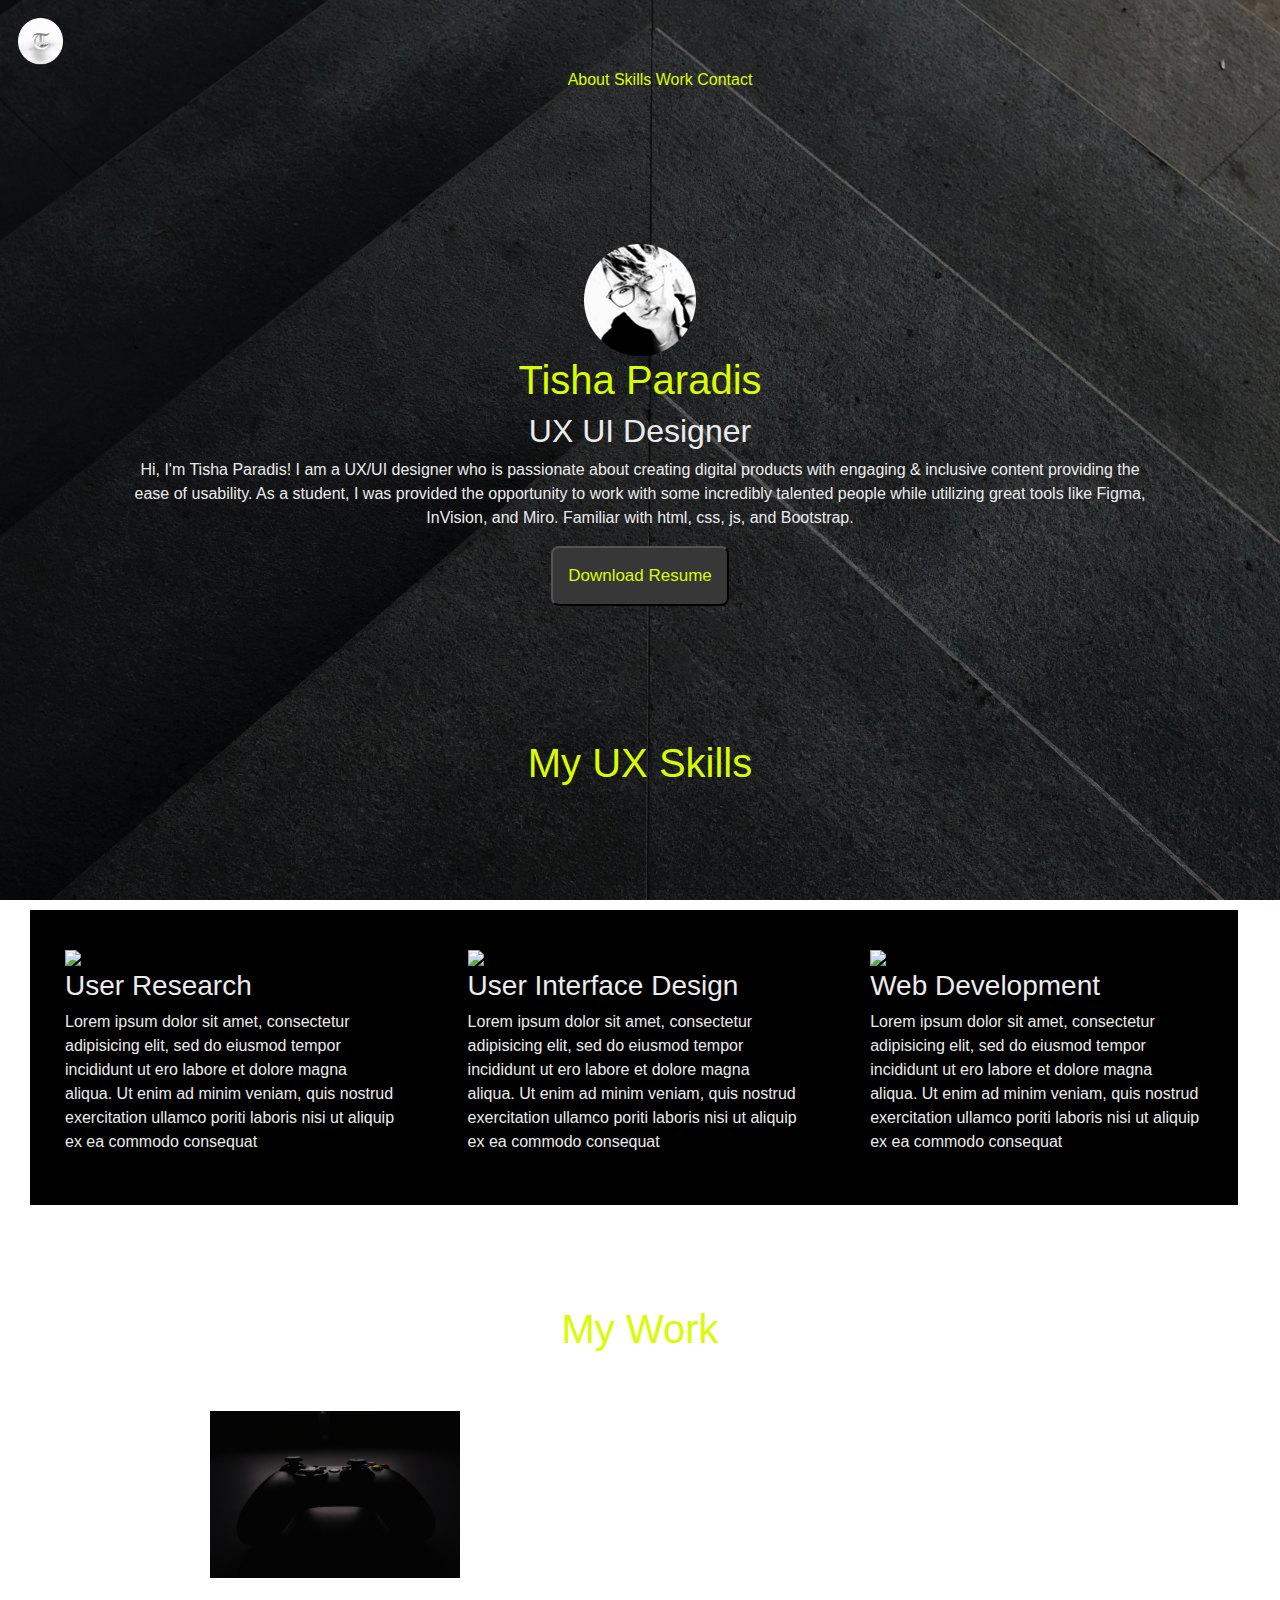
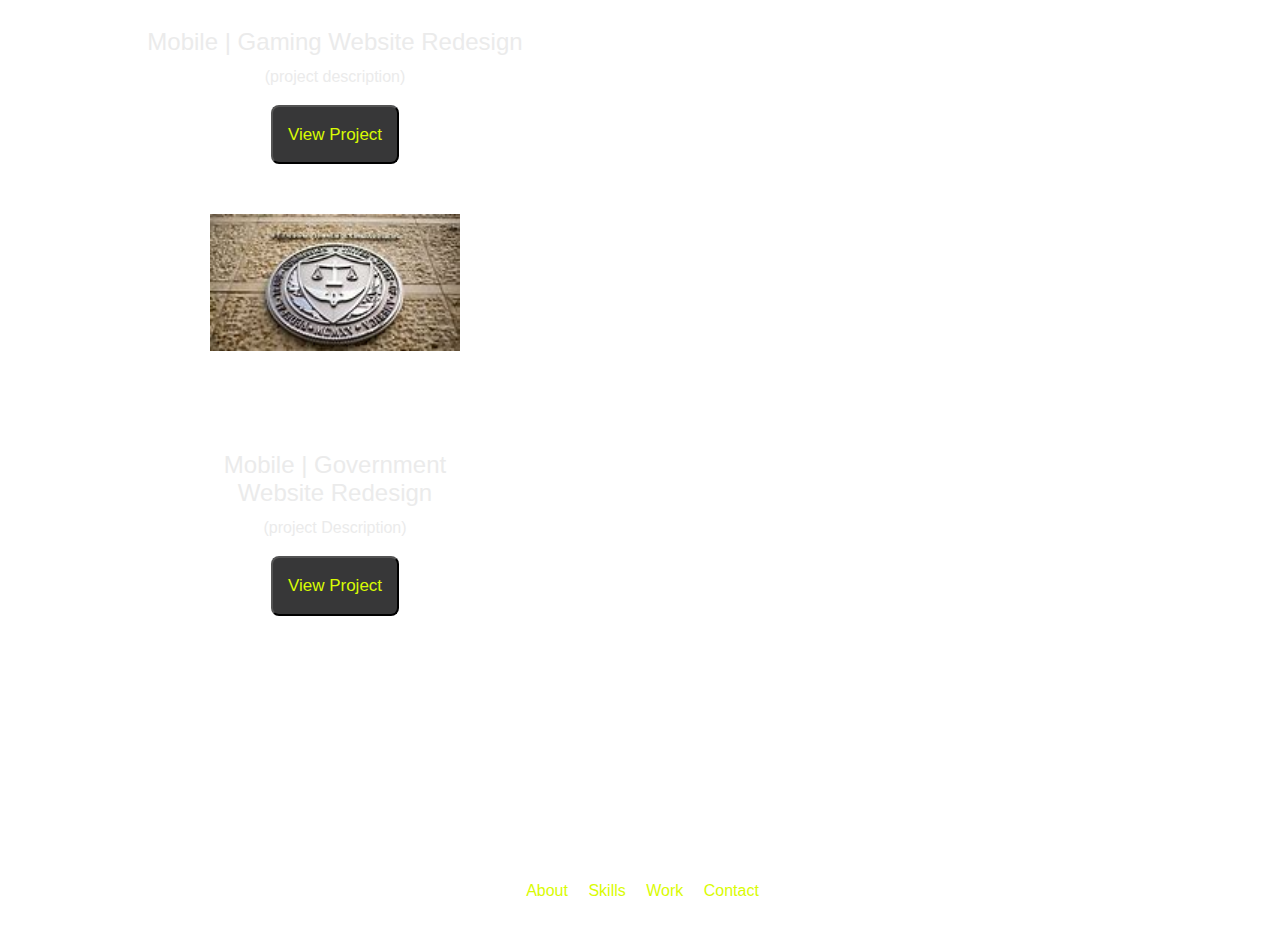
==== commit af804b24: "made edits to columns" ====
--- a/UX_UI_HW_19/index.html
+++ b/UX_UI_HW_19/index.html
@@ -7,6 +7,7 @@
     <link href="css/style.css" type="text/css" rel="stylesheet">
   </head>
   <body>
+    <div class="background_image">
     <header>
       <img src="images/Logo_gray.png"style=
       width:45px; height=50px><br>
@@ -19,7 +20,7 @@
     </header>
     <section class="heroImg">
       <div class="content">
-        <img src="images/Portfolio Image.png">
+        <img src="images/Round profile image.png">
         <h1>Tisha Paradis</h1>
         <h2>UX UI Designer</h2>
         <p>Hi, I'm Tisha Paradis!  I am a UX/UI designer who is passionate about creating digital products 
@@ -52,12 +53,12 @@
       <div class="workGrid">
         <div class="img1">
           <img src="images/gaming img.jpg">
-        </div>
+        
         <div class="content1">
           <h4>Mobile | Gaming Website Redesign</h4>
           <p>(project description)</p>
           <button>View Project</button>
-        </div>
+        
         <div class="img2">
           <img src="images/FTC logo.jpeg">
         </div>
@@ -78,5 +79,6 @@
       <script src="https://code.jquery.com/jquery-3.3.1.slim.min.js" integrity="sha384-q8i/X+965DzO0rT7abK41JStQIAqVgRVzpbzo5smXKp4YfRvH+8abtTE1Pi6jizo" crossorigin="anonymous"></script>
 <script src="https://cdn.jsdelivr.net/npm/popper.js@1.14.7/dist/umd/popper.min.js" integrity="sha384-UO2eT0CpHqdSJQ6hJty5KVphtPhzWj9WO1clHTMGa3JDZwrnQq4sF86dIHNDz0W1" crossorigin="anonymous"></script>
 <script src="https://cdn.jsdelivr.net/npm/bootstrap@4.3.1/dist/js/bootstrap.min.js" integrity="sha384-JjSmVgyd0p3pXB1rRibZUAYoIIy6OrQ6VrjIEaFf/nJGzIxFDsf4x0xIM+B07jRM" crossorigin="anonymous"></script>
-  </body>
+  </div>  
+</body>
 </html>
--- a/UX_UI_HW_19/css/style.css
+++ b/UX_UI_HW_19/css/style.css
@@ -1,15 +1,20 @@
 body {
   margin: 0;
 }
+.background_image {
+  background-image: url(/UX_UI_HW_19/images/hd\ texture\ background.jpg) ;
+  background-size:cover;
+  background-attachment: fixed;
+  background-position: center;
+}
 header {
   display: block;
-  background-color: #373738;
-  padding: 8px;
+  background-color: transparent;
+  padding: 18px;
   color: #D9fB03;
-
 }
 header ul {
-  float: right;
+  text-align: center;
   color: #D9fB03;
 }
 header li {
@@ -19,36 +24,35 @@
 }
 h1 { 
   color:#D9fB03;
-  background-color: black;
-  
+  background-color: transparent;
 }
 p {
   display:box;
     text-indent: none;
     text-transform: normal;
-    background-color: black;
+    background-color: transparent;
 }
 .heroImg {
-  background-color: black;
+  background-color: transparent;
   padding: 10px 15px;
 }
 .content {
   max-width: -20px;
   margin: 0 auto;
   padding: 108px;
-  background-color: black;
+  background-color:transparent;
   color: #EBEBEB;
   text-align: center;
 }
 button {
   padding: 15px;
   background-color: #373738;
-  color: white;
-  font-size: 15px;
+  color: #D9fB03;
+  font-size: 17px;
   border-radius: 8px;
 }
 footer {
-  background-color: #373738;
+  background-color: transparent;
   padding: 8px;
   color: #D9fB03;
   text-align: center;
@@ -64,7 +68,7 @@
 .heading {
   text-align: center;
   padding: 15px 5px;
-  font-size: 30px;
+  font-size: 40px;
 }
 
 
@@ -72,12 +76,12 @@
 .flexContainer {
   display: flex;
   padding: 100px 30px;
-  background-color: black;
+  background-color: transparent;
   color: #EBEBEB;
 }
 .flexContainer div {
   width: 33%;
-  padding: 25px;
+  padding: 35px;
   background-color: black;
   color: #EBEBEB;
 }
@@ -86,9 +90,10 @@
 .myWork {
   padding: 60px 30px;
   padding-top: 0;
-  background-color: black;
+  background-color: transparent;
   color: #EBEBEB;
   text-align: center;
+  columns: 50% 50%;
 }
 .workGrid {
   display: grid;
@@ -116,7 +121,7 @@
   grid-area: img3;
 }
 .img1, .img2, .img3, .content1, .content2, .content3 {
-  padding: 80px;
+  padding: 50px;
 }
 .content1 {
   grid-area: content1;
